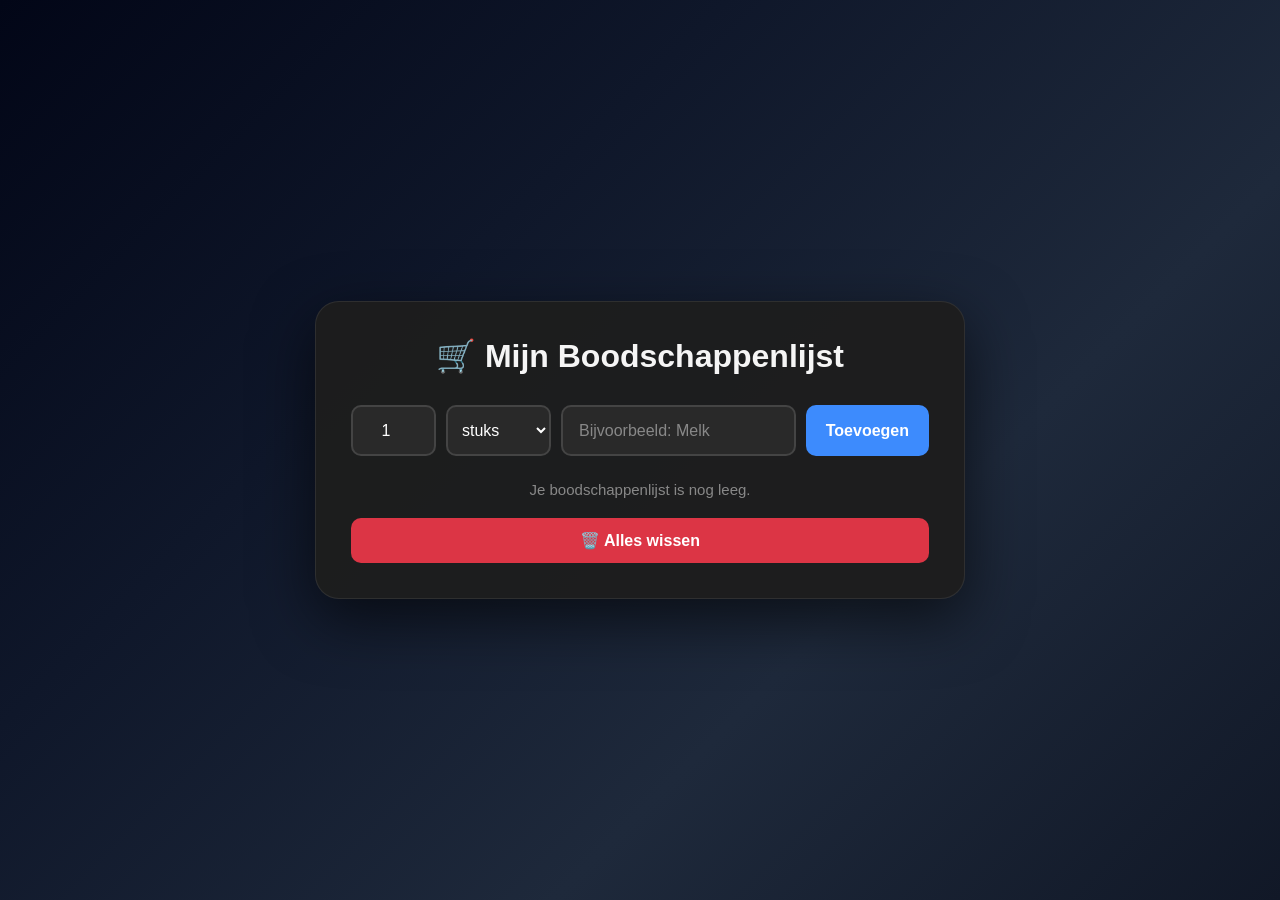
==== index.html @ 8215273c "Rename boodschappen.html to index.html" ====
<!DOCTYPE html>
<html lang="nl">

<head>
    <meta charset="UTF-8">
    <meta name="viewport" content="width=device-width, initial-scale=1.0">

<link rel="manifest" href="manifest.json">
<meta name="theme-color" content="#3d8bfd">

    <title>Mijn Boodschappenlijst</title>

    <link rel="stylesheet" href="style.css">
</head>

<body>

    <main class="app">

        <h1>🛒 Mijn Boodschappenlijst</h1>

        <div class="invoer">

            <!-- Hoeveelheid -->
            <input
                type="number"
                id="aantalInput"
                value="1"
                min="1"
                step="1"
                placeholder="Aantal"
            >

            <!-- Eenheid -->
            <select id="eenheidInput">

                <option value="st">stuks</option>
                <option value="g">gram</option>
                <option value="ml">ml</option>

            </select>

            <!-- Product -->
            <input
                type="text"
                id="productInput"
                placeholder="Bijvoorbeeld: Melk"
                autocomplete="off"
            >

            <!-- Toevoegen -->
            <button id="toevoegen">
                Toevoegen
            </button>

        </div>


        <!-- Boodschappenlijst -->

        <ul id="boodschappenLijst"></ul>


        <!-- Lege lijst -->

        <p id="legeLijst">
            Je boodschappenlijst is nog leeg.
        </p>

    <button id="allesWissen">
    🗑️ Alles wissen
    </button>

    </main>

<script src="script.js"></script>

<script>
    if ("serviceWorker" in navigator) {

        window.addEventListener(
            "load",
            () => {

                navigator.serviceWorker.register(
                    "/Shopping-List/sw.js"
                )
                .then(
                    registration => {

                        console.log(
                            "Service Worker actief:",
                            registration.scope
                        );

                    }
                )
                .catch(
                    error => {

                        console.error(
                            "Service Worker fout:",
                            error
                        );

                    }
                );

            }
        );

    }
</script>

</body>

</html>
---- style.css ----
* {
    box-sizing: border-box;
}


/* ==========================
   BODY
========================== */

body {
    margin: 0;
    min-height: 100vh;

    display: flex;
    justify-content: center;
    align-items: center;

    padding: 20px;

    font-family:
        Arial,
        Helvetica,
        sans-serif;

    color: #f5f5f5;

    background:
        linear-gradient(
            135deg,
            #020617,
            #0f172a,
            #1e293b,
            #111827
        );
}


/* ==========================
   APP
========================== */

.app {
    width: 100%;
    max-width: 650px;

    padding: 35px;

    background:
        rgba(30, 30, 30, 0.96);

    border:
        1px solid
        rgba(255, 255, 255, 0.08);

    border-radius: 24px;

    box-shadow:
        0 20px 60px
        rgba(0, 0, 0, 0.6);
}


/* ==========================
   TITEL
========================== */

h1 {
    margin:
        0 0 30px;

    text-align: center;

    font-size: 32px;
}


/* ==========================
   INVOER
========================== */

.invoer {
    display: flex;

    gap: 10px;

    margin-bottom: 25px;
}


/* ==========================
   AANTAL INPUT
========================== */

#aantalInput {
    width: 85px;

    padding:
        14px 10px;

    border:
        2px solid #444;

    border-radius: 10px;

    outline: none;

    background: #292929;

    color: white;

    font-size: 16px;

    text-align: center;

    transition:
        border-color 0.2s ease,
        box-shadow 0.2s ease;
}


#aantalInput:focus {
    border-color: #3d8bfd;

    box-shadow:
        0 0 0 3px
        rgba(61, 139, 253, 0.15);
}


/* ==========================
   EENHEID SELECT
========================== */

#eenheidInput {
    width: 105px;

    padding:
        14px 10px;

    border:
        2px solid #444;

    border-radius: 10px;

    outline: none;

    background: #292929;

    color: white;

    font-size: 16px;

    cursor: pointer;

    transition:
        border-color 0.2s ease,
        box-shadow 0.2s ease;
}


#eenheidInput:focus {
    border-color: #3d8bfd;

    box-shadow:
        0 0 0 3px
        rgba(61, 139, 253, 0.15);
}


/* ==========================
   PRODUCT INPUT
========================== */

#productInput {
    flex: 1;

    min-width: 0;

    padding:
        14px 16px;

    border:
        2px solid #444;

    border-radius: 10px;

    outline: none;

    background: #292929;

    color: white;

    font-size: 16px;

    transition:
        border-color 0.2s ease,
        box-shadow 0.2s ease;
}


#productInput::placeholder {
    color: #888;
}


#productInput:focus {
    border-color: #3d8bfd;

    box-shadow:
        0 0 0 3px
        rgba(61, 139, 253, 0.15);
}


/* ==========================
   TOEVOEGEN BUTTON
========================== */

#toevoegen {
    padding:
        0 20px;

    border: none;

    border-radius: 10px;

    background: #3d8bfd;

    color: white;

    font-size: 16px;

    font-weight: bold;

    cursor: pointer;

    transition:
        background 0.2s ease,
        transform 0.2s ease;
}


#toevoegen:hover {
    background: #246edb;

    transform:
        translateY(-2px);
}


#toevoegen:active {
    transform:
        scale(0.97);
}


/* ==========================
   LIJST
========================== */

#boodschappenLijst {
    list-style: none;

    padding: 0;

    margin: 0;
}


/* ==========================
   PRODUCT
========================== */

.product {
    display: flex;

    align-items: center;

    gap: 12px;

    padding: 14px;

    margin-bottom: 10px;

    background: #292929;

    border:
        1px solid #3d3d3d;

    border-radius: 12px;

    transition:
        background 0.2s ease,
        opacity 0.2s ease;
}


.product:hover {
    background: #333333;
}


/* ==========================
   CHECKBOX
========================== */

.product input[type="checkbox"] {
    width: 20px;

    height: 20px;

    flex-shrink: 0;

    accent-color: #3d8bfd;

    cursor: pointer;
}


/* ==========================
   PRODUCTNAAM
========================== */

.product-naam {
    flex: 1;

    min-width: 0;

    font-size: 17px;

    word-break: break-word;
}


.product.gekocht .product-naam {
    text-decoration: line-through;

    color: #777;
}


/* ==========================
   AANTAL BEDIENING
========================== */

.aantal-bediening {
    display: flex;

    align-items: center;

    gap: 6px;

    flex-shrink: 0;
}


/* ==========================
   HOEVEELHEID
========================== */

.hoeveelheid {
    min-width: 65px;

    text-align: center;

    font-size: 16px;

    font-weight: bold;

    color: #ffffff;

    white-space: nowrap;
}


/* ==========================
   PLUS / MIN KNOPPEN
========================== */

.aantal-knop {
    width: 34px;

    height: 34px;

    padding: 0;

    border: none;

    border-radius: 8px;

    background: #3d8bfd;

    color: white;

    font-size: 22px;

    font-weight: bold;

    line-height: 1;

    cursor: pointer;

    display: flex;

    align-items: center;

    justify-content: center;

    transition:
        background 0.2s ease,
        transform 0.15s ease;
}


.aantal-knop:hover {
    background: #246edb;

    transform:
        scale(1.05);
}


.aantal-knop:active {
    transform:
        scale(0.92);
}


/* ==========================
   DELETE BUTTON
========================== */

.verwijder {
    padding:
        8px 11px;

    border: none;

    border-radius: 8px;

    background: #dc3545;

    color: white;

    font-size: 15px;

    cursor: pointer;

    flex-shrink: 0;

    transition:
        background 0.2s ease,
        transform 0.2s ease;
}


.verwijder:hover {
    background: #b02a37;

    transform:
        scale(1.05);
}


.verwijder:active {
    transform:
        scale(0.95);
}


/* ==========================
   GEKOCHT
========================== */

.product.gekocht {
    opacity: 0.55;
}


/* ==========================
   LEGE LIJST
========================== */

#legeLijst {
    margin:
        25px 0 5px;

    text-align: center;

    color: #888;

    font-size: 15px;
}


/* ==========================
   MOBIEL
========================== */

@media (max-width: 600px) {

    .app {
        padding:
            25px 18px;

        border-radius: 18px;
    }


    h1 {
        font-size: 27px;
    }


    /* ==========================
       INVOER MOBIEL
    ========================== */

    .invoer {
        display: grid;

        grid-template-columns:
            1fr 1fr;

        gap: 10px;
    }


    #aantalInput {
        width: 100%;
    }


    #eenheidInput {
        width: 100%;
    }


    #productInput {
        grid-column:
            1 / -1;

        width: 100%;
    }


    #toevoegen {
        grid-column:
            1 / -1;

        padding: 14px;
    }


    /* ==========================
       PRODUCT MOBIEL
    ========================== */

    .product {
        display: grid;

        grid-template-columns:
            24px 1fr auto auto;

        gap: 10px;

        padding: 12px;
    }


    .product-naam {
        align-self: center;
    }


    .aantal-bediening {
        gap: 4px;
    }


    .hoeveelheid {
        min-width: 55px;

        font-size: 14px;
    }


    .aantal-knop {
        width: 32px;

        height: 32px;

        font-size: 20px;
    }


    .verwijder {
        padding:
            7px 9px;
    }

}


/* ==========================
   KLEINERE TELEFOONS
========================== */

@media (max-width: 400px) {

    .app {
        padding:
            20px 14px;
    }


    h1 {
        font-size: 24px;

        margin-bottom: 22px;
    }


    .product {
        grid-template-columns:
            22px 1fr;

        gap: 8px;
    }


    .product-naam {
        font-size: 16px;
    }


    .aantal-bediening {
        grid-column:
            2;

        justify-content: flex-start;
    }


    .verwijder {
        grid-column:
            2;

        justify-self: start;
    }

}

/* ==========================
   ALLES WISSEN
========================== */

#allesWissen {
    width: 100%;

    margin-top: 15px;

    padding: 13px;

    border: none;

    border-radius: 10px;

    background: #dc3545;

    color: white;

    font-size: 16px;

    font-weight: bold;

    cursor: pointer;

    transition:
        background 0.2s ease,
        transform 0.2s ease;
}


#allesWissen:hover {
    background: #b02a37;

    transform:
        translateY(-2px);
}


#allesWissen:active {
    transform:
        scale(0.97);
}
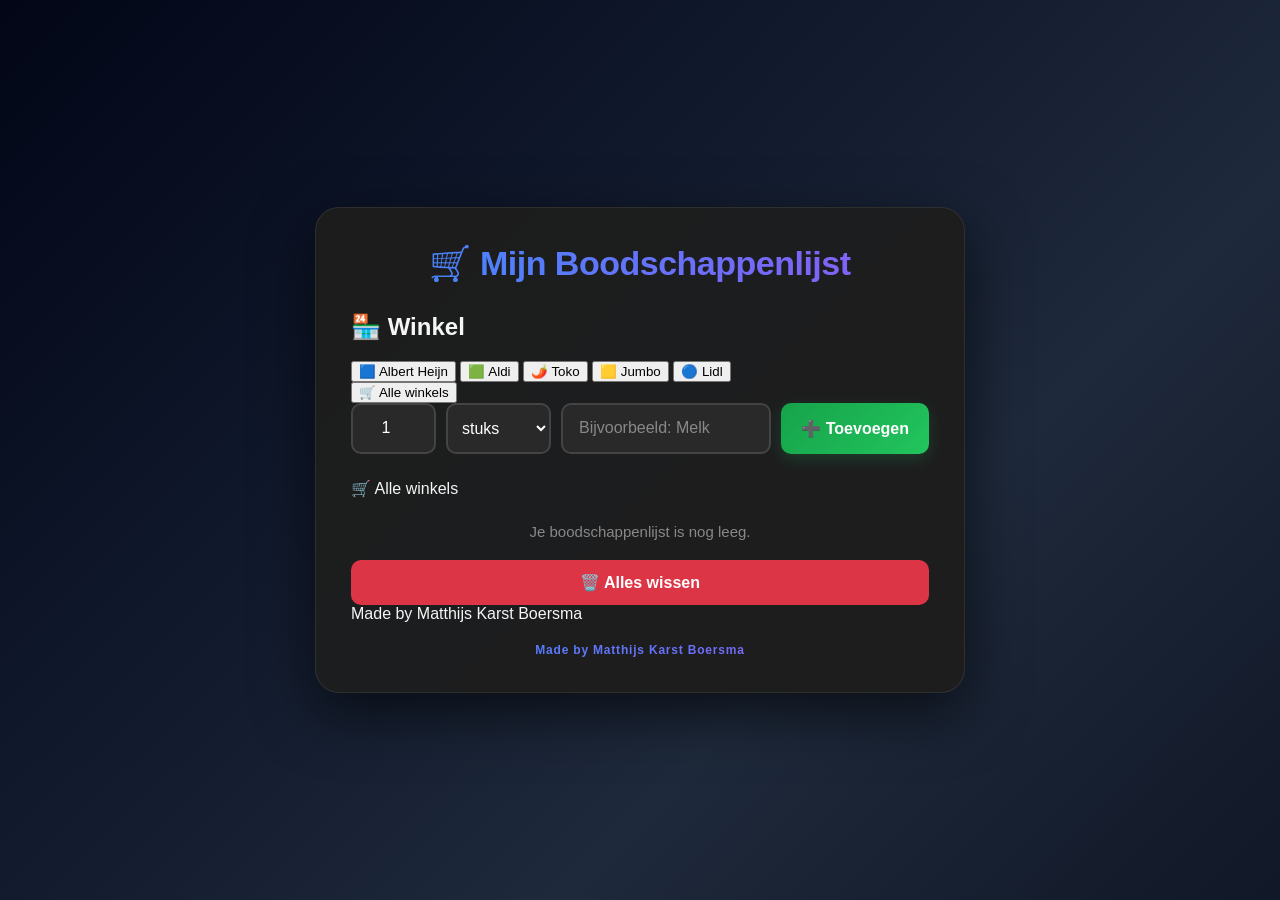
==== commit 985a98dc: "Enhance index.html with store selection section Added a section for selecting stores and updated the" ====
--- a/index.html
+++ b/index.html
@@ -5,12 +5,12 @@
     <meta charset="UTF-8">
     <meta name="viewport" content="width=device-width, initial-scale=1.0">
 
-<link rel="manifest" href="manifest.json">
-<meta name="theme-color" content="#3d8bfd">
+    <link rel="manifest" href="./manifest.json">
+    <meta name="theme-color" content="#3d8bfd">
 
     <title>Mijn Boodschappenlijst</title>
 
-    <link rel="stylesheet" href="style.css">
+    <link rel="stylesheet" href="./style.css">
 </head>
 
 <body>
@@ -19,9 +19,70 @@
 
         <h1>🛒 Mijn Boodschappenlijst</h1>
 
+
+        <!-- ==========================
+             WINKEL KIEZEN
+        =========================== -->
+
+        <section class="winkel-sectie">
+
+            <h2>🏪 Winkel</h2>
+
+            <div class="winkel-knoppen">
+
+                <button
+                    class="winkel-knop"
+                    data-winkel="Albert Heijn"
+                >
+                    🟦 Albert Heijn
+                </button>
+
+                <button
+                    class="winkel-knop"
+                    data-winkel="Aldi"
+                >
+                    🟩 Aldi
+                </button>
+
+                <button
+                    class="winkel-knop"
+                    data-winkel="Toko"
+                >
+                    🌶️ Toko
+                </button>
+
+                <button
+                    class="winkel-knop"
+                    data-winkel="Jumbo"
+                >
+                    🟨 Jumbo
+                </button>
+
+                <button
+                    class="winkel-knop"
+                    data-winkel="Lidl"
+                >
+                    🔵 Lidl
+                </button>
+
+            </div>
+
+            <button
+                id="alleWinkelsKnop"
+                class="alle-winkels-knop actief"
+            >
+                🛒 Alle winkels
+            </button>
+
+        </section>
+
+
+        <!-- ==========================
+             INVOER
+        =========================== -->
+
         <div class="invoer">
 
-            <!-- Hoeveelheid -->
             <input
                 type="number"
                 id="aantalInput"
@@ -31,16 +92,22 @@
                 placeholder="Aantal"
             >
 
-            <!-- Eenheid -->
             <select id="eenheidInput">
 
-                <option value="st">stuks</option>
-                <option value="g">gram</option>
-                <option value="ml">ml</option>
+                <option value="st">
+                    stuks
+                </option>
+
+                <option value="g">
+                    gram
+                </option>
+
+                <option value="ml">
+                    ml
+                </option>
 
             </select>
 
-            <!-- Product -->
             <input
                 type="text"
                 id="productInput"
@@ -48,69 +115,101 @@
                 autocomplete="off"
             >
 
-            <!-- Toevoegen -->
             <button id="toevoegen">
-                Toevoegen
+                ➕ Toevoegen
             </button>
 
         </div>
 
 
-        <!-- Boodschappenlijst -->
+        <!-- ==========================
+             GESELECTEERDE WINKEL
+        =========================== -->
+
+        <div
+            id="gekozenWinkel"
+            class="gekozen-winkel"
+        >
+            🛒 Alle winkels
+        </div>
+
+
+        <!-- ==========================
+             BOODSCHAPPEN
+        =========================== -->
 
         <ul id="boodschappenLijst"></ul>
 
-
-        <!-- Lege lijst -->
 
         <p id="legeLijst">
             Je boodschappenlijst is nog leeg.
         </p>
 
-    <button id="allesWissen">
-    🗑️ Alles wissen
-    </button>
+
+        <!-- ==========================
+             ALLES WISSEN
+        =========================== -->
+
+        <button id="allesWissen">
+            🗑️ Alles wissen
+        </button>
+
+
+        <!-- ==========================
+             FOOTER
+        =========================== -->
+
+        <div class="footer">
+            Made by Matthijs Karst Boersma
+        </div>
 
     </main>
 
-<script src="script.js"></script>
-
-<script>
-    if ("serviceWorker" in navigator) {
-
-        window.addEventListener(
-            "load",
-            () => {
-
-                navigator.serviceWorker.register(
-                    "/Shopping-List/sw.js"
-                )
-                .then(
-                    registration => {
-
-                        console.log(
-                            "Service Worker actief:",
-                            registration.scope
+
+    <script src="./script.js"></script>
+
+
+    <!-- ==========================
+         SERVICE WORKER
+    =========================== -->
+
+    <script>
+
+        if ("serviceWorker" in navigator) {
+
+            window.addEventListener(
+                "load",
+                () => {
+
+                    navigator.serviceWorker
+                        .register("./service-worker.js")
+                        .then(
+                            registration => {
+
+                                console.log(
+                                    "Service Worker actief:",
+                                    registration.scope
+                                );
+
+                            }
+                        )
+                        .catch(
+                            error => {
+
+                                console.error(
+                                    "Service Worker fout:",
+                                    error
+                                );
+
+                            }
                         );
 
-                    }
-                )
-                .catch(
-                    error => {
-
-                        console.error(
-                            "Service Worker fout:",
-                            error
-                        );
-
-                    }
-                );
-
-            }
-        );
-
-    }
-</script>
+                }
+            );
+
+        }
+
+    </script>
 
 </body>
 
--- a/style.css
+++ b/style.css
@@ -1,7 +1,6 @@
 * {
     box-sizing: border-box;
 }
-
 
 /* ==========================
    BODY
@@ -57,6 +56,27 @@
     box-shadow:
         0 20px 60px
         rgba(0, 0, 0, 0.6);
+
+    animation:
+        appBinnenkomen 0.5s ease;
+}
+
+
+/* ==========================
+   APP ANIMATIE
+========================== */
+
+@keyframes appBinnenkomen {
+
+    from {
+        opacity: 0;
+        transform: translateY(15px);
+    }
+
+    to {
+        opacity: 1;
+        transform: translateY(0);
+    }
 }
 
 
@@ -70,7 +90,42 @@
 
     text-align: center;
 
-    font-size: 32px;
+    font-size: 34px;
+    font-weight: 900;
+
+    letter-spacing: -0.5px;
+
+    background:
+        linear-gradient(
+            90deg,
+            #3d8bfd,
+            #8b5cf6,
+            #3d8bfd
+        );
+
+    background-size: 200% auto;
+
+    -webkit-background-clip: text;
+    background-clip: text;
+
+    color: transparent;
+
+    animation:
+        titelKleur 4s linear infinite;
+}
+
+
+/* Titel kleur animatie */
+
+@keyframes titelKleur {
+
+    0% {
+        background-position: 0% center;
+    }
+
+    100% {
+        background-position: 200% center;
+    }
 }
 
 
@@ -92,6 +147,7 @@
 ========================== */
 
 #aantalInput {
+
     width: 85px;
 
     padding:
@@ -111,6 +167,51 @@
     font-size: 16px;
 
     text-align: center;
+
+    transition:
+        border-color 0.2s ease,
+        box-shadow 0.2s ease,
+        transform 0.15s ease;
+}
+
+
+#aantalInput:focus {
+
+    border-color: #3d8bfd;
+
+    box-shadow:
+        0 0 0 3px
+        rgba(61, 139, 253, 0.15);
+
+    transform: translateY(-1px);
+}
+
+
+/* ==========================
+   EENHEID
+========================== */
+
+#eenheidInput {
+
+    width: 105px;
+
+    padding:
+        14px 10px;
+
+    border:
+        2px solid #444;
+
+    border-radius: 10px;
+
+    outline: none;
+
+    background: #292929;
+
+    color: white;
+
+    font-size: 16px;
+
+    cursor: pointer;
 
     transition:
         border-color 0.2s ease,
@@ -118,7 +219,8 @@
 }
 
 
-#aantalInput:focus {
+#eenheidInput:focus {
+
     border-color: #3d8bfd;
 
     box-shadow:
@@ -128,14 +230,17 @@
 
 
 /* ==========================
-   EENHEID SELECT
-========================== */
-
-#eenheidInput {
-    width: 105px;
+   PRODUCT INPUT
+========================== */
+
+#productInput {
+
+    flex: 1;
+
+    min-width: 0;
 
     padding:
-        14px 10px;
+        14px 16px;
 
     border:
         2px solid #444;
@@ -150,73 +255,36 @@
 
     font-size: 16px;
 
-    cursor: pointer;
-
     transition:
         border-color 0.2s ease,
-        box-shadow 0.2s ease;
-}
-
-
-#eenheidInput:focus {
+        box-shadow 0.2s ease,
+        transform 0.15s ease;
+}
+
+
+#productInput::placeholder {
+    color: #888;
+}
+
+
+#productInput:focus {
+
     border-color: #3d8bfd;
 
     box-shadow:
         0 0 0 3px
         rgba(61, 139, 253, 0.15);
-}
-
-
-/* ==========================
-   PRODUCT INPUT
-========================== */
-
-#productInput {
-    flex: 1;
-
-    min-width: 0;
-
-    padding:
-        14px 16px;
-
-    border:
-        2px solid #444;
-
-    border-radius: 10px;
-
-    outline: none;
-
-    background: #292929;
-
-    color: white;
-
-    font-size: 16px;
-
-    transition:
-        border-color 0.2s ease,
-        box-shadow 0.2s ease;
-}
-
-
-#productInput::placeholder {
-    color: #888;
-}
-
-
-#productInput:focus {
-    border-color: #3d8bfd;
-
-    box-shadow:
-        0 0 0 3px
-        rgba(61, 139, 253, 0.15);
-}
-
-
-/* ==========================
-   TOEVOEGEN BUTTON
+
+    transform: translateY(-1px);
+}
+
+
+/* ==========================
+   TOEVOEGEN
 ========================== */
 
 #toevoegen {
+
     padding:
         0 20px;
 
@@ -224,7 +292,12 @@
 
     border-radius: 10px;
 
-    background: #3d8bfd;
+    background:
+        linear-gradient(
+            135deg,
+            #16a34a,
+            #22c55e
+        );
 
     color: white;
 
@@ -233,265 +306,438 @@
     font-weight: bold;
 
     cursor: pointer;
+
+    box-shadow:
+        0 5px 15px
+        rgba(34, 197, 94, 0.2);
 
     transition:
         background 0.2s ease,
-        transform 0.2s ease;
+        transform 0.2s ease,
+        box-shadow 0.2s ease;
 }
 
 
 #toevoegen:hover {
-    background: #246edb;
+
+    background:
+        linear-gradient(
+            135deg,
+            #15803d,
+            #16a34a
+        );
 
     transform:
         translateY(-2px);
+
+    box-shadow:
+        0 8px 20px
+        rgba(34, 197, 94, 0.3);
 }
 
 
 #toevoegen:active {
+
+    transform:
+        scale(0.96);
+}
+
+
+/* ==========================
+   LIJST
+========================== */
+
+#boodschappenLijst {
+
+    list-style: none;
+
+    padding: 0;
+
+    margin: 0;
+}
+
+
+/* ==========================
+   PRODUCT
+========================== */
+
+.product {
+
+    display: flex;
+
+    align-items: center;
+
+    gap: 12px;
+
+    padding: 14px;
+
+    margin-bottom: 10px;
+
+    background: #292929;
+
+    border:
+        1px solid #3d3d3d;
+
+    border-radius: 12px;
+
+    transition:
+        background 0.2s ease,
+        opacity 0.2s ease,
+        transform 0.2s ease,
+        border-color 0.2s ease;
+
+    animation:
+        productBinnen 0.25s ease;
+}
+
+
+@keyframes productBinnen {
+
+    from {
+        opacity: 0;
+        transform: translateX(-10px);
+    }
+
+    to {
+        opacity: 1;
+        transform: translateX(0);
+    }
+}
+
+
+.product:hover {
+
+    background: #333333;
+
+    border-color:
+        rgba(61, 139, 253, 0.35);
+
+    transform:
+        translateX(2px);
+}
+
+
+/* ==========================
+   CHECKBOX
+========================== */
+
+.product input[type="checkbox"] {
+
+    width: 20px;
+
+    height: 20px;
+
+    flex-shrink: 0;
+
+    accent-color: #3d8bfd;
+
+    cursor: pointer;
+
+    transition:
+        transform 0.15s ease;
+}
+
+
+.product input[type="checkbox"]:hover {
+
+    transform:
+        scale(1.15);
+}
+
+
+/* ==========================
+   PRODUCTNAAM
+========================== */
+
+.product-naam {
+
+    flex: 1;
+
+    min-width: 0;
+
+    font-size: 17px;
+
+    word-break: break-word;
+}
+
+
+.product.gekocht .product-naam {
+
+    text-decoration:
+        line-through;
+
+    color: #777;
+}
+
+
+/* ==========================
+   AANTAL BEDIENING
+========================== */
+
+.aantal-bediening {
+
+    display: flex;
+
+    align-items: center;
+
+    gap: 6px;
+
+    flex-shrink: 0;
+}
+
+
+/* ==========================
+   HOEVEELHEID
+========================== */
+
+.hoeveelheid {
+
+    min-width: 65px;
+
+    text-align: center;
+
+    font-size: 16px;
+
+    font-weight: bold;
+
+    color: #ffffff;
+
+    white-space: nowrap;
+}
+
+
+/* ==========================
+   PLUS / MIN
+========================== */
+
+.aantal-knop {
+
+    width: 34px;
+
+    height: 34px;
+
+    padding: 0;
+
+    border: none;
+
+    border-radius: 8px;
+
+    background: #3d8bfd;
+
+    color: white;
+
+    font-size: 22px;
+
+    font-weight: bold;
+
+    line-height: 1;
+
+    cursor: pointer;
+
+    display: flex;
+
+    align-items: center;
+
+    justify-content: center;
+
+    transition:
+        background 0.2s ease,
+        transform 0.15s ease,
+        box-shadow 0.2s ease;
+}
+
+
+.aantal-knop:hover {
+
+    background: #246edb;
+
+    transform:
+        scale(1.08);
+
+    box-shadow:
+        0 4px 10px
+        rgba(61, 139, 253, 0.3);
+}
+
+
+.aantal-knop:active {
+
+    transform:
+        scale(0.9);
+}
+
+
+/* ==========================
+   VERWIJDEREN
+========================== */
+
+.verwijder {
+
+    padding:
+        8px 11px;
+
+    border: none;
+
+    border-radius: 8px;
+
+    background: #dc3545;
+
+    color: white;
+
+    font-size: 15px;
+
+    cursor: pointer;
+
+    flex-shrink: 0;
+
+    transition:
+        background 0.2s ease,
+        transform 0.2s ease,
+        box-shadow 0.2s ease;
+}
+
+
+.verwijder:hover {
+
+    background: #b02a37;
+
+    transform:
+        scale(1.07);
+
+    box-shadow:
+        0 4px 10px
+        rgba(220, 53, 69, 0.3);
+}
+
+
+.verwijder:active {
+
+    transform:
+        scale(0.93);
+}
+
+
+/* ==========================
+   GEKOCHT
+========================== */
+
+.product.gekocht {
+
+    opacity: 0.55;
+}
+
+
+/* ==========================
+   LEGE LIJST
+========================== */
+
+#legeLijst {
+
+    margin:
+        25px 0 5px;
+
+    text-align: center;
+
+    color: #888;
+
+    font-size: 15px;
+}
+
+
+/* ==========================
+   ALLES WISSEN
+========================== */
+
+#allesWissen {
+
+    width: 100%;
+
+    margin-top: 15px;
+
+    padding: 13px;
+
+    border: none;
+
+    border-radius: 10px;
+
+    background: #dc3545;
+
+    color: white;
+
+    font-size: 16px;
+
+    font-weight: bold;
+
+    cursor: pointer;
+
+    transition:
+        background 0.2s ease,
+        transform 0.2s ease,
+        box-shadow 0.2s ease;
+}
+
+
+#allesWissen:hover {
+
+    background: #b02a37;
+
+    transform:
+        translateY(-2px);
+
+    box-shadow:
+        0 6px 15px
+        rgba(220, 53, 69, 0.25);
+}
+
+
+#allesWissen:active {
+
     transform:
         scale(0.97);
 }
 
 
 /* ==========================
-   LIJST
-========================== */
-
-#boodschappenLijst {
-    list-style: none;
-
-    padding: 0;
-
-    margin: 0;
-}
-
-
-/* ==========================
-   PRODUCT
-========================== */
-
-.product {
-    display: flex;
-
-    align-items: center;
-
-    gap: 12px;
-
-    padding: 14px;
-
-    margin-bottom: 10px;
-
-    background: #292929;
-
-    border:
-        1px solid #3d3d3d;
-
-    border-radius: 12px;
-
-    transition:
-        background 0.2s ease,
-        opacity 0.2s ease;
-}
-
-
-.product:hover {
-    background: #333333;
-}
-
-
-/* ==========================
-   CHECKBOX
-========================== */
-
-.product input[type="checkbox"] {
-    width: 20px;
-
-    height: 20px;
-
-    flex-shrink: 0;
-
-    accent-color: #3d8bfd;
-
-    cursor: pointer;
-}
-
-
-/* ==========================
-   PRODUCTNAAM
-========================== */
-
-.product-naam {
-    flex: 1;
-
-    min-width: 0;
-
-    font-size: 17px;
-
-    word-break: break-word;
-}
-
-
-.product.gekocht .product-naam {
-    text-decoration: line-through;
-
-    color: #777;
-}
-
-
-/* ==========================
-   AANTAL BEDIENING
-========================== */
-
-.aantal-bediening {
-    display: flex;
-
-    align-items: center;
-
-    gap: 6px;
-
-    flex-shrink: 0;
-}
-
-
-/* ==========================
-   HOEVEELHEID
-========================== */
-
-.hoeveelheid {
-    min-width: 65px;
+   FOOTER
+========================== */
+
+/* ==========================
+   MADE BY
+========================== */
+
+.app::after {
+    content: "Made by Matthijs Karst Boersma";
+
+    display: block;
+
+    margin-top: 20px;
 
     text-align: center;
 
-    font-size: 16px;
-
-    font-weight: bold;
-
-    color: #ffffff;
-
-    white-space: nowrap;
-}
-
-
-/* ==========================
-   PLUS / MIN KNOPPEN
-========================== */
-
-.aantal-knop {
-    width: 34px;
-
-    height: 34px;
-
-    padding: 0;
-
-    border: none;
-
-    border-radius: 8px;
-
-    background: #3d8bfd;
-
-    color: white;
-
-    font-size: 22px;
-
-    font-weight: bold;
-
-    line-height: 1;
-
-    cursor: pointer;
-
-    display: flex;
-
-    align-items: center;
-
-    justify-content: center;
-
-    transition:
-        background 0.2s ease,
-        transform 0.15s ease;
-}
-
-
-.aantal-knop:hover {
-    background: #246edb;
-
-    transform:
-        scale(1.05);
-}
-
-
-.aantal-knop:active {
-    transform:
-        scale(0.92);
-}
-
-
-/* ==========================
-   DELETE BUTTON
-========================== */
-
-.verwijder {
-    padding:
-        8px 11px;
-
-    border: none;
-
-    border-radius: 8px;
-
-    background: #dc3545;
-
-    color: white;
-
-    font-size: 15px;
-
-    cursor: pointer;
-
-    flex-shrink: 0;
-
-    transition:
-        background 0.2s ease,
-        transform 0.2s ease;
-}
-
-
-.verwijder:hover {
-    background: #b02a37;
-
-    transform:
-        scale(1.05);
-}
-
-
-.verwijder:active {
-    transform:
-        scale(0.95);
-}
-
-
-/* ==========================
-   GEKOCHT
-========================== */
-
-.product.gekocht {
-    opacity: 0.55;
-}
-
-
-/* ==========================
-   LEGE LIJST
-========================== */
-
-#legeLijst {
-    margin:
-        25px 0 5px;
-
-    text-align: center;
-
-    color: #888;
-
-    font-size: 15px;
-}
-
+    font-size: 12px;
+
+    font-weight: 700;
+
+    letter-spacing: 0.8px;
+
+    background:
+        linear-gradient(
+            90deg,
+            #3d8bfd,
+            #8b5cf6,
+            #3d8bfd
+        );
+
+    background-size: 200% auto;
+
+    -webkit-background-clip: text;
+    background-clip: text;
+
+    color: transparent;
+
+    animation:
+        titelKleur 4s linear infinite;
+}
 
 /* ==========================
    MOBIEL
@@ -499,7 +745,18 @@
 
 @media (max-width: 600px) {
 
+    body {
+
+        padding: 10px;
+
+        align-items: flex-start;
+    }
+
+
     .app {
+
+        margin-top: 10px;
+
         padding:
             25px 18px;
 
@@ -508,7 +765,12 @@
 
 
     h1 {
+
         font-size: 27px;
+
+        line-height: 1.15;
+
+        margin-bottom: 25px;
     }
 
 
@@ -517,38 +779,53 @@
     ========================== */
 
     .invoer {
+
         display: grid;
 
         grid-template-columns:
             1fr 1fr;
 
-        gap: 10px;
-    }
-
-
-    #aantalInput {
+        gap: 12px;
+    }
+
+
+    #aantalInput,
+    #eenheidInput {
+
         width: 100%;
-    }
-
-
-    #eenheidInput {
-        width: 100%;
+
+        min-height: 50px;
+
+        font-size: 17px;
     }
 
 
     #productInput {
+
         grid-column:
             1 / -1;
 
         width: 100%;
+
+        min-height: 52px;
+
+        font-size: 17px;
+
+        padding:
+            14px 16px;
     }
 
 
     #toevoegen {
+
         grid-column:
             1 / -1;
 
+        min-height: 52px;
+
         padding: 14px;
+
+        font-size: 17px;
     }
 
 
@@ -557,6 +834,7 @@
     ========================== */
 
     .product {
+
         display: grid;
 
         grid-template-columns:
@@ -564,21 +842,26 @@
 
         gap: 10px;
 
-        padding: 12px;
+        padding: 13px 10px;
     }
 
 
     .product-naam {
+
         align-self: center;
+
+        font-size: 16px;
     }
 
 
     .aantal-bediening {
+
         gap: 4px;
     }
 
 
     .hoeveelheid {
+
         min-width: 55px;
 
         font-size: 14px;
@@ -586,19 +869,30 @@
 
 
     .aantal-knop {
-        width: 32px;
-
-        height: 32px;
+
+        width: 34px;
+
+        height: 34px;
 
         font-size: 20px;
     }
 
 
     .verwijder {
+
         padding:
-            7px 9px;
-    }
-
+            8px 10px;
+
+        min-height: 34px;
+    }
+
+
+    #allesWissen {
+
+        min-height: 50px;
+
+        font-size: 16px;
+    }
 }
 
 
@@ -609,12 +903,14 @@
 @media (max-width: 400px) {
 
     .app {
+
         padding:
             20px 14px;
     }
 
 
     h1 {
+
         font-size: 24px;
 
         margin-bottom: 22px;
@@ -622,6 +918,7 @@
 
 
     .product {
+
         grid-template-columns:
             22px 1fr;
 
@@ -630,67 +927,27 @@
 
 
     .product-naam {
+
         font-size: 16px;
     }
 
 
     .aantal-bediening {
+
         grid-column:
             2;
 
-        justify-content: flex-start;
+        justify-content:
+            flex-start;
     }
 
 
     .verwijder {
+
         grid-column:
             2;
 
-        justify-self: start;
-    }
-
-}
-
-/* ==========================
-   ALLES WISSEN
-========================== */
-
-#allesWissen {
-    width: 100%;
-
-    margin-top: 15px;
-
-    padding: 13px;
-
-    border: none;
-
-    border-radius: 10px;
-
-    background: #dc3545;
-
-    color: white;
-
-    font-size: 16px;
-
-    font-weight: bold;
-
-    cursor: pointer;
-
-    transition:
-        background 0.2s ease,
-        transform 0.2s ease;
-}
-
-
-#allesWissen:hover {
-    background: #b02a37;
-
-    transform:
-        translateY(-2px);
-}
-
-
-#allesWissen:active {
-    transform:
-        scale(0.97);
-}+        justify-self:
+            start;
+    }
+}
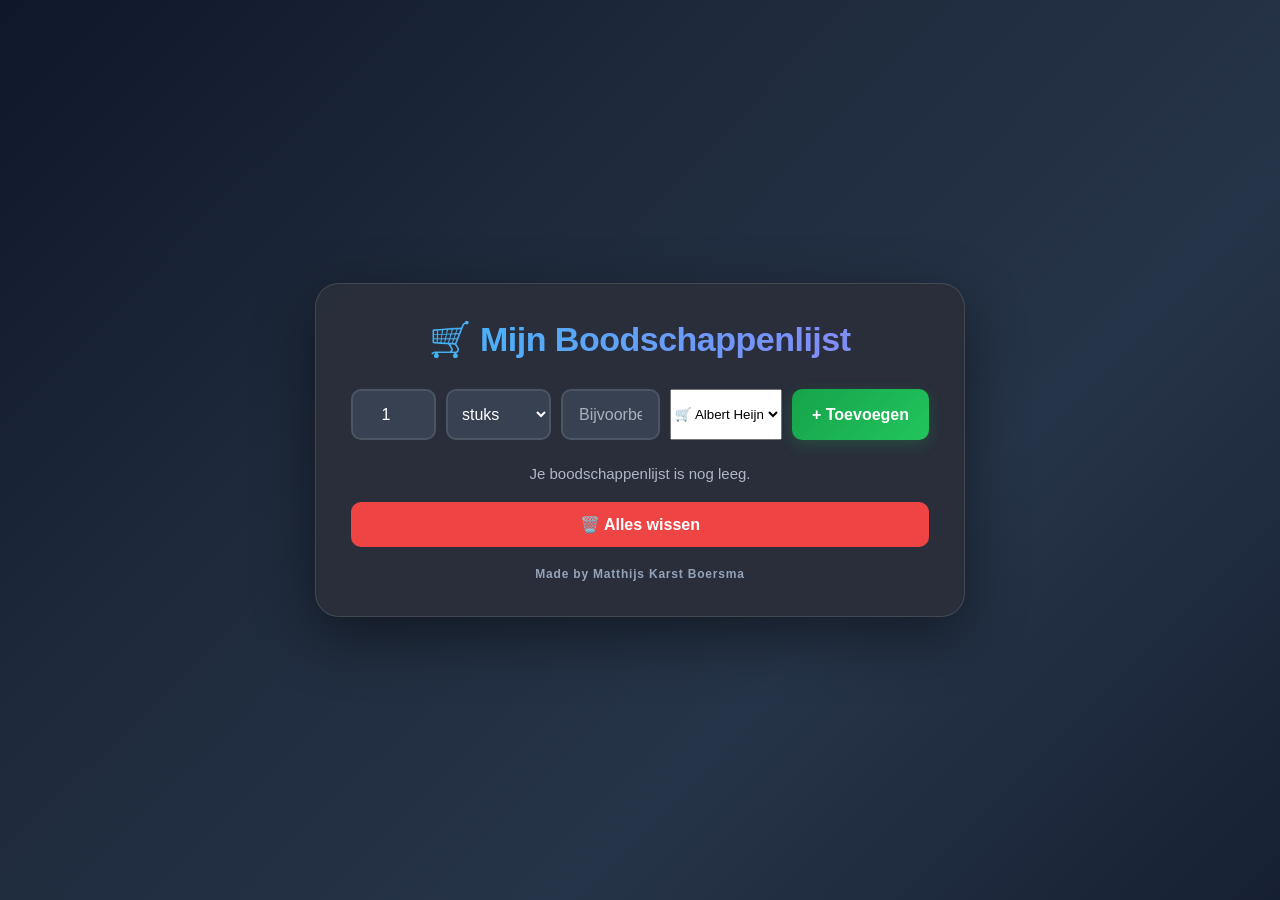
==== commit 2cb60b05: "Update index.html" ====
--- a/index.html
+++ b/index.html
@@ -2,79 +2,45 @@
 <html lang="nl">
 
 <head>
+
     <meta charset="UTF-8">
-    <meta name="viewport" content="width=device-width, initial-scale=1.0">
-
-    <link rel="manifest" href="./manifest.json">
-    <meta name="theme-color" content="#3d8bfd">
+
+    <meta
+        name="viewport"
+        content="width=device-width, initial-scale=1.0"
+    >
+
+    <link
+        rel="manifest"
+        href="./manifest.json"
+    >
+
+    <meta
+        name="theme-color"
+        content="#3d8bfd"
+    >
 
     <title>Mijn Boodschappenlijst</title>
 
-    <link rel="stylesheet" href="./style.css">
+    <link
+        rel="stylesheet"
+        href="./style.css"
+    >
+
 </head>
 
+
 <body>
 
     <main class="app">
 
-        <h1>🛒 Mijn Boodschappenlijst</h1>
-
-
-        <!-- ==========================
-             WINKEL KIEZEN
-        =========================== -->
-
-        <section class="winkel-sectie">
-
-            <h2>🏪 Winkel</h2>
-
-            <div class="winkel-knoppen">
-
-                <button
-                    class="winkel-knop"
-                    data-winkel="Albert Heijn"
-                >
-                    🟦 Albert Heijn
-                </button>
-
-                <button
-                    class="winkel-knop"
-                    data-winkel="Aldi"
-                >
-                    🟩 Aldi
-                </button>
-
-                <button
-                    class="winkel-knop"
-                    data-winkel="Toko"
-                >
-                    🌶️ Toko
-                </button>
-
-                <button
-                    class="winkel-knop"
-                    data-winkel="Jumbo"
-                >
-                    🟨 Jumbo
-                </button>
-
-                <button
-                    class="winkel-knop"
-                    data-winkel="Lidl"
-                >
-                    🔵 Lidl
-                </button>
-
-            </div>
-
-            <button
-                id="alleWinkelsKnop"
-                class="alle-winkels-knop actief"
-            >
-                🛒 Alle winkels
-            </button>
-
-        </section>
+        <!-- ==========================
+             TITEL
+        =========================== -->
+
+        <h1>
+            🛒 Mijn Boodschappenlijst
+        </h1>
 
 
         <!-- ==========================
@@ -82,6 +48,8 @@
         =========================== -->
 
         <div class="invoer">
+
+            <!-- AANTAL -->
 
             <input
                 type="number"
@@ -92,6 +60,9 @@
                 placeholder="Aantal"
             >
 
+
+            <!-- EENHEID -->
+
             <select id="eenheidInput">
 
                 <option value="st">
@@ -107,6 +78,9 @@
                 </option>
 
             </select>
+
+
+            <!-- PRODUCT -->
 
             <input
                 type="text"
@@ -115,56 +89,88 @@
                 autocomplete="off"
             >
 
+
+            <!-- WINKEL -->
+
+            <select id="winkelInput">
+
+                <option value="Albert Heijn">
+                    🛒 Albert Heijn
+                </option>
+
+                <option value="Aldi">
+                    🛒 Aldi
+                </option>
+
+                <option value="Toko">
+                    🏮 Toko
+                </option>
+
+                <option value="Jumbo">
+                    🛒 Jumbo
+                </option>
+
+                <option value="Lidl">
+                    🛒 Lidl
+                </option>
+
+            </select>
+
+
+            <!-- TOEVOEGEN -->
+
             <button id="toevoegen">
-                ➕ Toevoegen
+                + Toevoegen
             </button>
 
         </div>
 
 
         <!-- ==========================
-             GESELECTEERDE WINKEL
-        =========================== -->
-
-        <div
-            id="gekozenWinkel"
-            class="gekozen-winkel"
-        >
-            🛒 Alle winkels
+             BOODSCHAPPENLIJST
+        =========================== -->
+
+        <div id="boodschappenLijst"></div>
+
+
+        <!-- ==========================
+             LEGE LIJST
+        =========================== -->
+
+        <p id="legeLijst">
+
+            Je boodschappenlijst is nog leeg.
+
+        </p>
+
+
+        <!-- ==========================
+             ALLES WISSEN
+        =========================== -->
+
+        <button id="allesWissen">
+
+            🗑️ Alles wissen
+
+        </button>
+
+
+        <!-- ==========================
+             FOOTER
+        =========================== -->
+
+        <div class="footer">
+
+            Made by Matthijs Karst Boersma
+
         </div>
 
-
-        <!-- ==========================
-             BOODSCHAPPEN
-        =========================== -->
-
-        <ul id="boodschappenLijst"></ul>
-
-
-        <p id="legeLijst">
-            Je boodschappenlijst is nog leeg.
-        </p>
-
-
-        <!-- ==========================
-             ALLES WISSEN
-        =========================== -->
-
-        <button id="allesWissen">
-            🗑️ Alles wissen
-        </button>
-
-
-        <!-- ==========================
-             FOOTER
-        =========================== -->
-
-        <div class="footer">
-            Made by Matthijs Karst Boersma
-        </div>
-
     </main>
 
+
+    <!-- ==========================
+         JAVASCRIPT
+    =========================== -->
 
     <script src="./script.js"></script>
 
@@ -183,26 +189,22 @@
 
                     navigator.serviceWorker
                         .register("./service-worker.js")
-                        .then(
-                            registration => {
-
-                                console.log(
-                                    "Service Worker actief:",
-                                    registration.scope
-                                );
-
-                            }
-                        )
-                        .catch(
-                            error => {
-
-                                console.error(
-                                    "Service Worker fout:",
-                                    error
-                                );
-
-                            }
-                        );
+                        .then(registration => {
+
+                            console.log(
+                                "Service Worker actief:",
+                                registration.scope
+                            );
+
+                        })
+                        .catch(error => {
+
+                            console.error(
+                                "Service Worker fout:",
+                                error
+                            );
+
+                        });
 
                 }
             );
--- a/style.css
+++ b/style.css
@@ -2,16 +2,21 @@
     box-sizing: border-box;
 }
 
+
 /* ==========================
    BODY
 ========================== */
 
 body {
+
     margin: 0;
+
     min-height: 100vh;
 
     display: flex;
+
     justify-content: center;
+
     align-items: center;
 
     padding: 20px;
@@ -21,15 +26,15 @@
         Helvetica,
         sans-serif;
 
-    color: #f5f5f5;
+    color: #f5f7fa;
 
     background:
         linear-gradient(
             135deg,
-            #020617,
             #0f172a,
             #1e293b,
-            #111827
+            #263449,
+            #172033
         );
 }
 
@@ -39,23 +44,25 @@
 ========================== */
 
 .app {
+
     width: 100%;
+
     max-width: 650px;
 
     padding: 35px;
 
     background:
-        rgba(30, 30, 30, 0.96);
+        rgba(42, 47, 58, 0.97);
 
     border:
         1px solid
-        rgba(255, 255, 255, 0.08);
+        rgba(255, 255, 255, 0.12);
 
     border-radius: 24px;
 
     box-shadow:
         0 20px 60px
-        rgba(0, 0, 0, 0.6);
+        rgba(0, 0, 0, 0.45);
 
     animation:
         appBinnenkomen 0.5s ease;
@@ -69,14 +76,23 @@
 @keyframes appBinnenkomen {
 
     from {
+
         opacity: 0;
-        transform: translateY(15px);
+
+        transform:
+            translateY(15px);
+
     }
 
     to {
+
         opacity: 1;
-        transform: translateY(0);
-    }
+
+        transform:
+            translateY(0);
+
+    }
+
 }
 
 
@@ -85,12 +101,14 @@
 ========================== */
 
 h1 {
+
     margin:
         0 0 30px;
 
     text-align: center;
 
     font-size: 34px;
+
     font-weight: 900;
 
     letter-spacing: -0.5px;
@@ -98,34 +116,231 @@
     background:
         linear-gradient(
             90deg,
-            #3d8bfd,
-            #8b5cf6,
-            #3d8bfd
+            #38bdf8,
+            #818cf8,
+            #22c55e,
+            #38bdf8
         );
 
-    background-size: 200% auto;
-
-    -webkit-background-clip: text;
-    background-clip: text;
-
-    color: transparent;
+    background-size:
+        250% auto;
+
+    -webkit-background-clip:
+        text;
+
+    background-clip:
+        text;
+
+    color:
+        transparent;
 
     animation:
-        titelKleur 4s linear infinite;
-}
-
-
-/* Titel kleur animatie */
+        titelKleur 5s linear infinite;
+}
+
 
 @keyframes titelKleur {
 
     0% {
-        background-position: 0% center;
+
+        background-position:
+            0% center;
+
     }
 
     100% {
-        background-position: 200% center;
-    }
+
+        background-position:
+            250% center;
+
+    }
+
+}
+
+
+/* ==========================
+   WINKEL SECTIE
+========================== */
+
+.winkel-sectie {
+
+    margin-bottom: 25px;
+
+    padding: 18px;
+
+    background:
+        rgba(255, 255, 255, 0.055);
+
+    border:
+        1px solid
+        rgba(255, 255, 255, 0.12);
+
+    border-radius: 16px;
+}
+
+
+.winkel-sectie h2 {
+
+    margin:
+        0 0 14px;
+
+    font-size: 18px;
+
+    color: #f8fafc;
+
+}
+
+
+/* ==========================
+   WINKEL KNOPPEN
+========================== */
+
+.winkel-knoppen {
+
+    display: grid;
+
+    grid-template-columns:
+        repeat(2, 1fr);
+
+    gap: 10px;
+}
+
+
+.winkel-knop {
+
+    padding: 12px 10px;
+
+    border:
+        2px solid
+        #475569;
+
+    border-radius: 10px;
+
+    background:
+        #334155;
+
+    color: #f8fafc;
+
+    font-size: 15px;
+
+    font-weight: bold;
+
+    cursor: pointer;
+
+    transition:
+        background 0.2s ease,
+        border-color 0.2s ease,
+        transform 0.2s ease,
+        box-shadow 0.2s ease;
+}
+
+
+.winkel-knop:hover {
+
+    background:
+        #3f4f65;
+
+    border-color:
+        #60a5fa;
+
+    transform:
+        translateY(-2px);
+
+    box-shadow:
+        0 5px 15px
+        rgba(59, 130, 246, 0.2);
+}
+
+
+.winkel-knop.actief {
+
+    background:
+        linear-gradient(
+            135deg,
+            #2563eb,
+            #3b82f6
+        );
+
+    border-color:
+        #60a5fa;
+
+    box-shadow:
+        0 0 0 2px
+        rgba(96, 165, 250, 0.2),
+
+        0 6px 18px
+        rgba(59, 130, 246, 0.3);
+
+    transform:
+        translateY(-1px);
+}
+
+
+/* ==========================
+   ALLE WINKELS
+========================== */
+
+.alle-winkels-knop {
+
+    width: 100%;
+
+    margin-top: 10px;
+
+    padding: 12px;
+
+    border:
+        2px solid
+        #64748b;
+
+    border-radius: 10px;
+
+    background:
+        #475569;
+
+    color: white;
+
+    font-size: 15px;
+
+    font-weight: bold;
+
+    cursor: pointer;
+
+    transition:
+        background 0.2s ease,
+        border-color 0.2s ease,
+        transform 0.2s ease;
+}
+
+
+.alle-winkels-knop:hover {
+
+    background:
+        #526277;
+
+    border-color:
+        #93c5fd;
+
+    transform:
+        translateY(-1px);
+
+}
+
+
+.alle-winkels-knop.actief {
+
+    background:
+        linear-gradient(
+            135deg,
+            #0891b2,
+            #06b6d4
+        );
+
+    border-color:
+        #67e8f9;
+
+    box-shadow:
+        0 5px 18px
+        rgba(6, 182, 212, 0.25);
 }
 
 
@@ -134,39 +349,40 @@
 ========================== */
 
 .invoer {
+
     display: flex;
 
     gap: 10px;
 
-    margin-bottom: 25px;
-}
-
-
-/* ==========================
-   AANTAL INPUT
-========================== */
-
-#aantalInput {
-
-    width: 85px;
-
-    padding:
-        14px 10px;
+    margin-bottom: 12px;
+}
+
+
+/* ==========================
+   INPUTS
+========================== */
+
+#aantalInput,
+#eenheidInput,
+#productInput {
 
     border:
-        2px solid #444;
-
-    border-radius: 10px;
+        2px solid
+        #4b5563;
+
+    border-radius:
+        10px;
 
     outline: none;
 
-    background: #292929;
-
-    color: white;
-
-    font-size: 16px;
-
-    text-align: center;
+    background:
+        #374151;
+
+    color:
+        #ffffff;
+
+    font-size:
+        16px;
 
     transition:
         border-color 0.2s ease,
@@ -175,107 +391,59 @@
 }
 
 
-#aantalInput:focus {
-
-    border-color: #3d8bfd;
+#aantalInput {
+
+    width: 85px;
+
+    padding:
+        14px 10px;
+
+    text-align: center;
+}
+
+
+#eenheidInput {
+
+    width: 105px;
+
+    padding:
+        14px 10px;
+
+    cursor: pointer;
+}
+
+
+#productInput {
+
+    flex: 1;
+
+    min-width: 0;
+
+    padding:
+        14px 16px;
+}
+
+
+#productInput::placeholder {
+
+    color:
+        #a8b0bd;
+}
+
+
+#aantalInput:focus,
+#eenheidInput:focus,
+#productInput:focus {
+
+    border-color:
+        #38bdf8;
 
     box-shadow:
         0 0 0 3px
-        rgba(61, 139, 253, 0.15);
-
-    transform: translateY(-1px);
-}
-
-
-/* ==========================
-   EENHEID
-========================== */
-
-#eenheidInput {
-
-    width: 105px;
-
-    padding:
-        14px 10px;
-
-    border:
-        2px solid #444;
-
-    border-radius: 10px;
-
-    outline: none;
-
-    background: #292929;
-
-    color: white;
-
-    font-size: 16px;
-
-    cursor: pointer;
-
-    transition:
-        border-color 0.2s ease,
-        box-shadow 0.2s ease;
-}
-
-
-#eenheidInput:focus {
-
-    border-color: #3d8bfd;
-
-    box-shadow:
-        0 0 0 3px
-        rgba(61, 139, 253, 0.15);
-}
-
-
-/* ==========================
-   PRODUCT INPUT
-========================== */
-
-#productInput {
-
-    flex: 1;
-
-    min-width: 0;
-
-    padding:
-        14px 16px;
-
-    border:
-        2px solid #444;
-
-    border-radius: 10px;
-
-    outline: none;
-
-    background: #292929;
-
-    color: white;
-
-    font-size: 16px;
-
-    transition:
-        border-color 0.2s ease,
-        box-shadow 0.2s ease,
-        transform 0.15s ease;
-}
-
-
-#productInput::placeholder {
-    color: #888;
-}
-
-
-#productInput:focus {
-
-    border-color: #3d8bfd;
-
-    box-shadow:
-        0 0 0 3px
-        rgba(61, 139, 253, 0.15);
-
-    transform: translateY(-1px);
+        rgba(56, 189, 248, 0.15);
+
+    transform:
+        translateY(-1px);
 }
 
 
@@ -290,7 +458,8 @@
 
     border: none;
 
-    border-radius: 10px;
+    border-radius:
+        10px;
 
     background:
         linear-gradient(
@@ -299,13 +468,17 @@
             #22c55e
         );
 
-    color: white;
-
-    font-size: 16px;
-
-    font-weight: bold;
-
-    cursor: pointer;
+    color:
+        white;
+
+    font-size:
+        16px;
+
+    font-weight:
+        bold;
+
+    cursor:
+        pointer;
 
     box-shadow:
         0 5px 15px
@@ -324,7 +497,7 @@
         linear-gradient(
             135deg,
             #15803d,
-            #16a34a
+            #22c55e
         );
 
     transform:
@@ -344,16 +517,55 @@
 
 
 /* ==========================
+   GEKOZEN WINKEL
+========================== */
+
+.gekozen-winkel {
+
+    margin-bottom:
+        14px;
+
+    padding:
+        9px 12px;
+
+    border-radius:
+        8px;
+
+    background:
+        rgba(56, 189, 248, 0.10);
+
+    border:
+        1px solid
+        rgba(56, 189, 248, 0.25);
+
+    color:
+        #7dd3fc;
+
+    font-size:
+        14px;
+
+    font-weight:
+        bold;
+
+    text-align:
+        center;
+}
+
+
+/* ==========================
    LIJST
 ========================== */
 
 #boodschappenLijst {
 
-    list-style: none;
-
-    padding: 0;
-
-    margin: 0;
+    list-style:
+        none;
+
+    padding:
+        0;
+
+    margin:
+        0;
 }
 
 
@@ -363,22 +575,30 @@
 
 .product {
 
-    display: flex;
-
-    align-items: center;
-
-    gap: 12px;
-
-    padding: 14px;
-
-    margin-bottom: 10px;
-
-    background: #292929;
+    display:
+        flex;
+
+    align-items:
+        center;
+
+    gap:
+        12px;
+
+    padding:
+        14px;
+
+    margin-bottom:
+        10px;
+
+    background:
+        #374151;
 
     border:
-        1px solid #3d3d3d;
-
-    border-radius: 12px;
+        1px solid
+        #4b5563;
+
+    border-radius:
+        12px;
 
     transition:
         background 0.2s ease,
@@ -394,23 +614,35 @@
 @keyframes productBinnen {
 
     from {
-        opacity: 0;
-        transform: translateX(-10px);
+
+        opacity:
+            0;
+
+        transform:
+            translateX(-10px);
+
     }
 
     to {
-        opacity: 1;
-        transform: translateX(0);
-    }
+
+        opacity:
+            1;
+
+        transform:
+            translateX(0);
+
+    }
+
 }
 
 
 .product:hover {
 
-    background: #333333;
+    background:
+        #414b5b;
 
     border-color:
-        rgba(61, 139, 253, 0.35);
+        rgba(56, 189, 248, 0.45);
 
     transform:
         translateX(2px);
@@ -423,15 +655,20 @@
 
 .product input[type="checkbox"] {
 
-    width: 20px;
-
-    height: 20px;
-
-    flex-shrink: 0;
-
-    accent-color: #3d8bfd;
-
-    cursor: pointer;
+    width:
+        20px;
+
+    height:
+        20px;
+
+    flex-shrink:
+        0;
+
+    accent-color:
+        #22c55e;
+
+    cursor:
+        pointer;
 
     transition:
         transform 0.15s ease;
@@ -446,18 +683,39 @@
 
 
 /* ==========================
+   NAAM CONTAINER
+========================== */
+
+.naam-container {
+
+    flex:
+        1;
+
+    min-width:
+        0;
+
+    display:
+        flex;
+
+    flex-direction:
+        column;
+
+    gap:
+        3px;
+}
+
+
+/* ==========================
    PRODUCTNAAM
 ========================== */
 
 .product-naam {
 
-    flex: 1;
-
-    min-width: 0;
-
-    font-size: 17px;
-
-    word-break: break-word;
+    font-size:
+        17px;
+
+    word-break:
+        break-word;
 }
 
 
@@ -466,7 +724,25 @@
     text-decoration:
         line-through;
 
-    color: #777;
+    color:
+        #9ca3af;
+}
+
+
+/* ==========================
+   PRODUCT WINKEL
+========================== */
+
+.product-winkel {
+
+    color:
+        #7dd3fc;
+
+    font-size:
+        11px;
+
+    font-weight:
+        bold;
 }
 
 
@@ -476,13 +752,17 @@
 
 .aantal-bediening {
 
-    display: flex;
-
-    align-items: center;
-
-    gap: 6px;
-
-    flex-shrink: 0;
+    display:
+        flex;
+
+    align-items:
+        center;
+
+    gap:
+        6px;
+
+    flex-shrink:
+        0;
 }
 
 
@@ -492,17 +772,23 @@
 
 .hoeveelheid {
 
-    min-width: 65px;
-
-    text-align: center;
-
-    font-size: 16px;
-
-    font-weight: bold;
-
-    color: #ffffff;
-
-    white-space: nowrap;
+    min-width:
+        65px;
+
+    text-align:
+        center;
+
+    font-size:
+        16px;
+
+    font-weight:
+        bold;
+
+    color:
+        #ffffff;
+
+    white-space:
+        nowrap;
 }
 
 
@@ -512,33 +798,47 @@
 
 .aantal-knop {
 
-    width: 34px;
-
-    height: 34px;
-
-    padding: 0;
-
-    border: none;
-
-    border-radius: 8px;
-
-    background: #3d8bfd;
-
-    color: white;
-
-    font-size: 22px;
-
-    font-weight: bold;
-
-    line-height: 1;
-
-    cursor: pointer;
-
-    display: flex;
-
-    align-items: center;
-
-    justify-content: center;
+    width:
+        34px;
+
+    height:
+        34px;
+
+    padding:
+        0;
+
+    border:
+        none;
+
+    border-radius:
+        8px;
+
+    background:
+        #3d8bfd;
+
+    color:
+        white;
+
+    font-size:
+        22px;
+
+    font-weight:
+        bold;
+
+    line-height:
+        1;
+
+    cursor:
+        pointer;
+
+    display:
+        flex;
+
+    align-items:
+        center;
+
+    justify-content:
+        center;
 
     transition:
         background 0.2s ease,
@@ -549,7 +849,8 @@
 
 .aantal-knop:hover {
 
-    background: #246edb;
+    background:
+        #2563eb;
 
     transform:
         scale(1.08);
@@ -576,19 +877,26 @@
     padding:
         8px 11px;
 
-    border: none;
-
-    border-radius: 8px;
-
-    background: #dc3545;
-
-    color: white;
-
-    font-size: 15px;
-
-    cursor: pointer;
-
-    flex-shrink: 0;
+    border:
+        none;
+
+    border-radius:
+        8px;
+
+    background:
+        #ef4444;
+
+    color:
+        white;
+
+    font-size:
+        15px;
+
+    cursor:
+        pointer;
+
+    flex-shrink:
+        0;
 
     transition:
         background 0.2s ease,
@@ -599,14 +907,15 @@
 
 .verwijder:hover {
 
-    background: #b02a37;
+    background:
+        #dc2626;
 
     transform:
         scale(1.07);
 
     box-shadow:
         0 4px 10px
-        rgba(220, 53, 69, 0.3);
+        rgba(239, 68, 68, 0.3);
 }
 
 
@@ -623,7 +932,8 @@
 
 .product.gekocht {
 
-    opacity: 0.55;
+    opacity:
+        0.55;
 }
 
 
@@ -636,11 +946,14 @@
     margin:
         25px 0 5px;
 
-    text-align: center;
-
-    color: #888;
-
-    font-size: 15px;
+    text-align:
+        center;
+
+    color:
+        #aeb7c5;
+
+    font-size:
+        15px;
 }
 
 
@@ -650,25 +963,35 @@
 
 #allesWissen {
 
-    width: 100%;
-
-    margin-top: 15px;
-
-    padding: 13px;
-
-    border: none;
-
-    border-radius: 10px;
-
-    background: #dc3545;
-
-    color: white;
-
-    font-size: 16px;
-
-    font-weight: bold;
-
-    cursor: pointer;
+    width:
+        100%;
+
+    margin-top:
+        15px;
+
+    padding:
+        13px;
+
+    border:
+        none;
+
+    border-radius:
+        10px;
+
+    background:
+        #ef4444;
+
+    color:
+        white;
+
+    font-size:
+        16px;
+
+    font-weight:
+        bold;
+
+    cursor:
+        pointer;
 
     transition:
         background 0.2s ease,
@@ -679,14 +1002,15 @@
 
 #allesWissen:hover {
 
-    background: #b02a37;
+    background:
+        #dc2626;
 
     transform:
         translateY(-2px);
 
     box-shadow:
         0 6px 15px
-        rgba(220, 53, 69, 0.25);
+        rgba(239, 68, 68, 0.25);
 }
 
 
@@ -701,43 +1025,27 @@
    FOOTER
 ========================== */
 
-/* ==========================
-   MADE BY
-========================== */
-
-.app::after {
-    content: "Made by Matthijs Karst Boersma";
-
-    display: block;
-
-    margin-top: 20px;
-
-    text-align: center;
-
-    font-size: 12px;
-
-    font-weight: 700;
-
-    letter-spacing: 0.8px;
-
-    background:
-        linear-gradient(
-            90deg,
-            #3d8bfd,
-            #8b5cf6,
-            #3d8bfd
-        );
-
-    background-size: 200% auto;
-
-    -webkit-background-clip: text;
-    background-clip: text;
-
-    color: transparent;
-
-    animation:
-        titelKleur 4s linear infinite;
-}
+.footer {
+
+    margin-top:
+        20px;
+
+    text-align:
+        center;
+
+    font-size:
+        12px;
+
+    font-weight:
+        700;
+
+    letter-spacing:
+        0.8px;
+
+    color:
+        #94a3b8;
+}
+
 
 /* ==========================
    MOBIEL
@@ -747,30 +1055,70 @@
 
     body {
 
-        padding: 10px;
-
-        align-items: flex-start;
+        padding:
+            10px;
+
+        align-items:
+            flex-start;
     }
 
 
     .app {
 
-        margin-top: 10px;
+        margin-top:
+            10px;
 
         padding:
             25px 18px;
 
-        border-radius: 18px;
+        border-radius:
+            18px;
     }
 
 
     h1 {
 
-        font-size: 27px;
-
-        line-height: 1.15;
-
-        margin-bottom: 25px;
+        font-size:
+            27px;
+
+        line-height:
+            1.15;
+
+        margin-bottom:
+            25px;
+    }
+
+
+    /* ==========================
+       WINKELS MOBIEL
+    ========================== */
+
+    .winkel-sectie {
+
+        padding:
+            14px;
+
+    }
+
+
+    .winkel-knoppen {
+
+        grid-template-columns:
+            1fr 1fr;
+
+        gap:
+            8px;
+    }
+
+
+    .winkel-knop {
+
+        min-height:
+            46px;
+
+        font-size:
+            14px;
+
     }
 
 
@@ -780,23 +1128,28 @@
 
     .invoer {
 
-        display: grid;
+        display:
+            grid;
 
         grid-template-columns:
             1fr 1fr;
 
-        gap: 12px;
+        gap:
+            12px;
     }
 
 
     #aantalInput,
     #eenheidInput {
 
-        width: 100%;
-
-        min-height: 50px;
-
-        font-size: 17px;
+        width:
+            100%;
+
+        min-height:
+            50px;
+
+        font-size:
+            17px;
     }
 
 
@@ -805,14 +1158,14 @@
         grid-column:
             1 / -1;
 
-        width: 100%;
-
-        min-height: 52px;
-
-        font-size: 17px;
-
-        padding:
-            14px 16px;
+        width:
+            100%;
+
+        min-height:
+            52px;
+
+        font-size:
+            17px;
     }
 
 
@@ -821,11 +1174,14 @@
         grid-column:
             1 / -1;
 
-        min-height: 52px;
-
-        padding: 14px;
-
-        font-size: 17px;
+        min-height:
+            52px;
+
+        padding:
+            14px;
+
+        font-size:
+            17px;
     }
 
 
@@ -835,46 +1191,57 @@
 
     .product {
 
-        display: grid;
+        display:
+            grid;
 
         grid-template-columns:
             24px 1fr auto auto;
 
-        gap: 10px;
-
-        padding: 13px 10px;
+        gap:
+            10px;
+
+        padding:
+            13px 10px;
     }
 
 
     .product-naam {
 
-        align-self: center;
-
-        font-size: 16px;
+        align-self:
+            center;
+
+        font-size:
+            16px;
     }
 
 
     .aantal-bediening {
 
-        gap: 4px;
+        gap:
+            4px;
     }
 
 
     .hoeveelheid {
 
-        min-width: 55px;
-
-        font-size: 14px;
+        min-width:
+            55px;
+
+        font-size:
+            14px;
     }
 
 
     .aantal-knop {
 
-        width: 34px;
-
-        height: 34px;
-
-        font-size: 20px;
+        width:
+            34px;
+
+        height:
+            34px;
+
+        font-size:
+            20px;
     }
 
 
@@ -883,16 +1250,20 @@
         padding:
             8px 10px;
 
-        min-height: 34px;
+        min-height:
+            34px;
     }
 
 
     #allesWissen {
 
-        min-height: 50px;
-
-        font-size: 16px;
-    }
+        min-height:
+            50px;
+
+        font-size:
+            16px;
+    }
+
 }
 
 
@@ -911,9 +1282,21 @@
 
     h1 {
 
-        font-size: 24px;
-
-        margin-bottom: 22px;
+        font-size:
+            24px;
+
+        margin-bottom:
+            22px;
+    }
+
+
+    .winkel-knop {
+
+        font-size:
+            13px;
+
+        padding:
+            10px 6px;
     }
 
 
@@ -922,13 +1305,15 @@
         grid-template-columns:
             22px 1fr;
 
-        gap: 8px;
+        gap:
+            8px;
     }
 
 
     .product-naam {
 
-        font-size: 16px;
+        font-size:
+            16px;
     }
 
 
@@ -950,4 +1335,5 @@
         justify-self:
             start;
     }
-}
+
+}
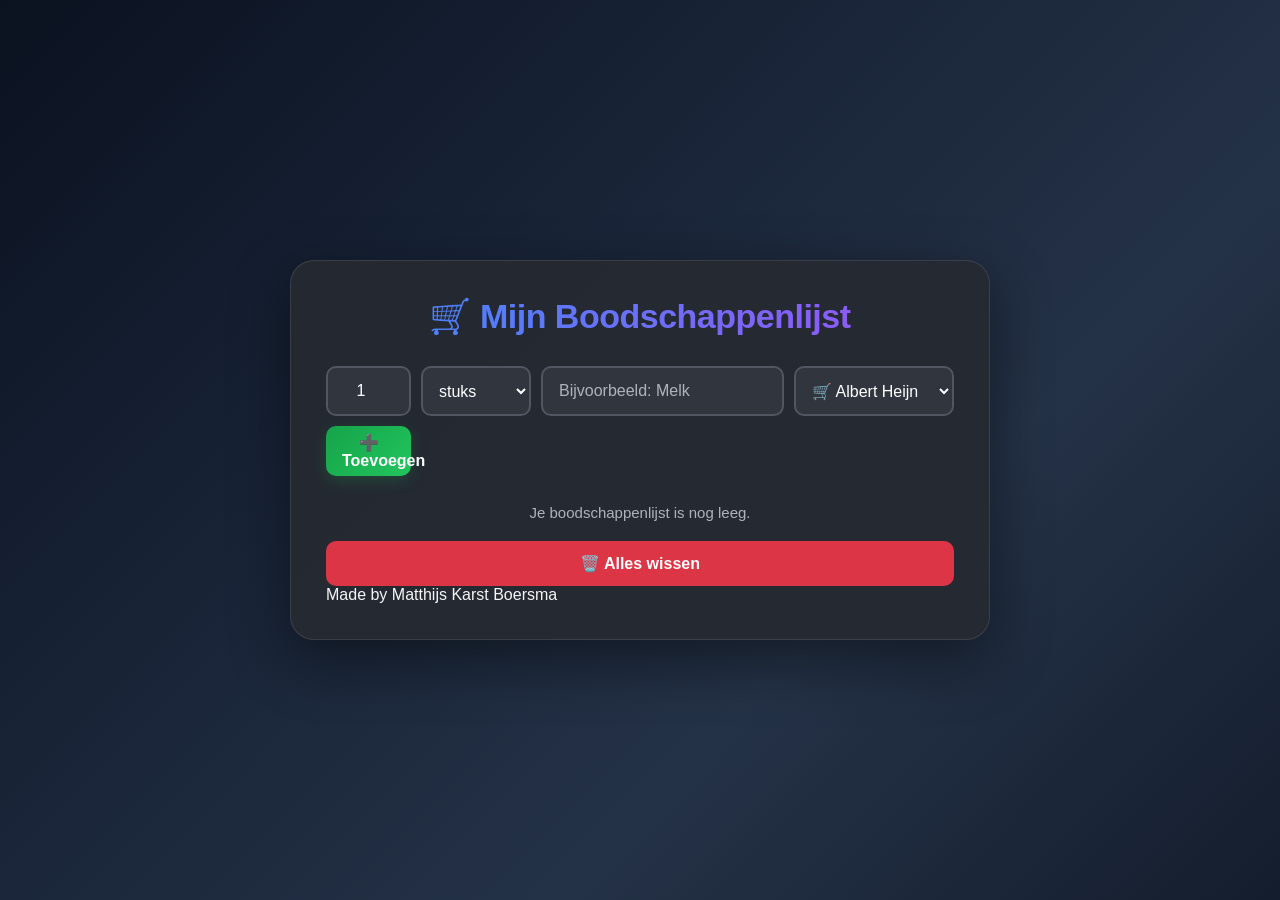
==== commit 0aaabe8f: "Refactor index.html for improved structure and accessibility Updated HTML structure and added access" ====
--- a/index.html
+++ b/index.html
@@ -10,208 +10,231 @@
         content="width=device-width, initial-scale=1.0"
     >
 
+    <meta
+        name="theme-color"
+        content="#3d8bfd"
+    >
+
     <link
         rel="manifest"
         href="./manifest.json"
     >
 
-    <meta
-        name="theme-color"
-        content="#3d8bfd"
-    >
-
-    <title>Mijn Boodschappenlijst</title>
-
     <link
         rel="stylesheet"
         href="./style.css"
     >
 
+    <title>Mijn Boodschappenlijst</title>
+
 </head>
 
 
 <body>
 
-    <main class="app">
-
-        <!-- ==========================
-             TITEL
-        =========================== -->
-
-        <h1>
-            🛒 Mijn Boodschappenlijst
-        </h1>
-
-
-        <!-- ==========================
-             INVOER
-        =========================== -->
-
-        <div class="invoer">
-
-            <!-- AANTAL -->
-
-            <input
-                type="number"
-                id="aantalInput"
-                value="1"
-                min="1"
-                step="1"
-                placeholder="Aantal"
-            >
-
-
-            <!-- EENHEID -->
-
-            <select id="eenheidInput">
-
-                <option value="st">
-                    stuks
-                </option>
-
-                <option value="g">
-                    gram
-                </option>
-
-                <option value="ml">
-                    ml
-                </option>
-
-            </select>
-
-
-            <!-- PRODUCT -->
-
-            <input
-                type="text"
-                id="productInput"
-                placeholder="Bijvoorbeeld: Melk"
-                autocomplete="off"
-            >
-
-
-            <!-- WINKEL -->
-
-            <select id="winkelInput">
-
-                <option value="Albert Heijn">
-                    🛒 Albert Heijn
-                </option>
-
-                <option value="Aldi">
-                    🛒 Aldi
-                </option>
-
-                <option value="Toko">
-                    🏮 Toko
-                </option>
-
-                <option value="Jumbo">
-                    🛒 Jumbo
-                </option>
-
-                <option value="Lidl">
-                    🛒 Lidl
-                </option>
-
-            </select>
-
-
-            <!-- TOEVOEGEN -->
-
-            <button id="toevoegen">
-                + Toevoegen
-            </button>
-
-        </div>
-
-
-        <!-- ==========================
-             BOODSCHAPPENLIJST
-        =========================== -->
-
-        <div id="boodschappenLijst"></div>
-
-
-        <!-- ==========================
-             LEGE LIJST
-        =========================== -->
-
-        <p id="legeLijst">
-
-            Je boodschappenlijst is nog leeg.
-
-        </p>
-
-
-        <!-- ==========================
-             ALLES WISSEN
-        =========================== -->
-
-        <button id="allesWissen">
-
-            🗑️ Alles wissen
-
+
+<main class="app">
+
+
+    <!-- ==========================
+         TITEL
+    =========================== -->
+
+    <h1>
+        🛒 Mijn Boodschappenlijst
+    </h1>
+
+
+    <!-- ==========================
+         INVOER
+    =========================== -->
+
+    <div class="invoer">
+
+
+        <!-- AANTAL -->
+
+        <input
+            type="number"
+            id="aantalInput"
+            value="1"
+            min="1"
+            step="1"
+            placeholder="Aantal"
+            aria-label="Aantal"
+        >
+
+
+        <!-- EENHEID -->
+
+        <select
+            id="eenheidInput"
+            aria-label="Eenheid"
+        >
+
+            <option value="st">
+                stuks
+            </option>
+
+            <option value="g">
+                gram
+            </option>
+
+            <option value="ml">
+                ml
+            </option>
+
+        </select>
+
+
+        <!-- PRODUCT -->
+
+        <input
+            type="text"
+            id="productInput"
+            placeholder="Bijvoorbeeld: Melk"
+            autocomplete="off"
+            aria-label="Product"
+        >
+
+
+        <!-- WINKEL -->
+
+        <select
+            id="winkelInput"
+            aria-label="Winkel"
+        >
+
+            <option value="Albert Heijn">
+                🛒 Albert Heijn
+            </option>
+
+            <option value="Aldi">
+                🟦 Aldi
+            </option>
+
+            <option value="Toko">
+                🌶️ Toko
+            </option>
+
+            <option value="Jumbo">
+                🟡 Jumbo
+            </option>
+
+            <option value="Lidl">
+                🔵 Lidl
+            </option>
+
+        </select>
+
+
+        <!-- TOEVOEGEN -->
+
+        <button
+            id="toevoegen"
+            type="button"
+        >
+            ➕ Toevoegen
         </button>
 
 
-        <!-- ==========================
-             FOOTER
-        =========================== -->
-
-        <div class="footer">
-
-            Made by Matthijs Karst Boersma
-
-        </div>
-
-    </main>
-
-
-    <!-- ==========================
-         JAVASCRIPT
-    =========================== -->
-
-    <script src="./script.js"></script>
-
-
-    <!-- ==========================
-         SERVICE WORKER
-    =========================== -->
-
-    <script>
-
-        if ("serviceWorker" in navigator) {
-
-            window.addEventListener(
-                "load",
-                () => {
-
-                    navigator.serviceWorker
-                        .register("./service-worker.js")
-                        .then(registration => {
-
-                            console.log(
-                                "Service Worker actief:",
-                                registration.scope
-                            );
-
-                        })
-                        .catch(error => {
-
-                            console.error(
-                                "Service Worker fout:",
-                                error
-                            );
-
-                        });
-
-                }
-            );
+    </div>
+
+
+    <!-- ==========================
+         BOODSCHAPPEN
+    =========================== -->
+
+    <div
+        id="winkelsContainer"
+        class="winkels-container"
+    ></div>
+
+
+    <!-- ==========================
+         LEGE LIJST
+    =========================== -->
+
+    <p id="legeLijst">
+
+        Je boodschappenlijst is nog leeg.
+
+    </p>
+
+
+    <!-- ==========================
+         ALLES WISSEN
+    =========================== -->
+
+    <button
+        id="allesWissen"
+        type="button"
+    >
+        🗑️ Alles wissen
+    </button>
+
+
+    <!-- ==========================
+         FOOTER
+    =========================== -->
+
+    <div class="made-by">
+
+        Made by Matthijs Karst Boersma
+
+    </div>
+
+
+</main>
+
+
+<script src="./script.js"></script>
+
+
+<!-- ==========================
+     SERVICE WORKER
+=========================== -->
+
+<script>
+
+if ("serviceWorker" in navigator) {
+
+    window.addEventListener(
+        "load",
+        () => {
+
+            navigator.serviceWorker
+                .register(
+                    "./service-worker.js"
+                )
+                .then(
+                    registration => {
+
+                        console.log(
+                            "Service Worker actief:",
+                            registration.scope
+                        );
+
+                    }
+                )
+                .catch(
+                    error => {
+
+                        console.error(
+                            "Service Worker fout:",
+                            error
+                        );
+
+                    }
+                );
 
         }
-
-    </script>
+    );
+
+}
+
+</script>
+
 
 </body>
 
--- a/style.css
+++ b/style.css
@@ -26,16 +26,17 @@
         Helvetica,
         sans-serif;
 
-    color: #f5f7fa;
+    color: #f5f5f5;
 
     background:
         linear-gradient(
             135deg,
-            #0f172a,
-            #1e293b,
-            #263449,
-            #172033
+            #0b1220,
+            #172235,
+            #243247,
+            #141d2d
         );
+
 }
 
 
@@ -47,16 +48,16 @@
 
     width: 100%;
 
-    max-width: 650px;
+    max-width: 700px;
 
     padding: 35px;
 
     background:
-        rgba(42, 47, 58, 0.97);
+        rgba(38, 42, 50, 0.97);
 
     border:
         1px solid
-        rgba(255, 255, 255, 0.12);
+        rgba(255, 255, 255, 0.10);
 
     border-radius: 24px;
 
@@ -66,6 +67,7 @@
 
     animation:
         appBinnenkomen 0.5s ease;
+
 }
 
 
@@ -111,15 +113,16 @@
 
     font-weight: 900;
 
-    letter-spacing: -0.5px;
+    letter-spacing:
+        -0.5px;
 
     background:
         linear-gradient(
             90deg,
-            #38bdf8,
-            #818cf8,
+            #3d8bfd,
+            #8b5cf6,
             #22c55e,
-            #38bdf8
+            #3d8bfd
         );
 
     background-size:
@@ -136,8 +139,13 @@
 
     animation:
         titelKleur 5s linear infinite;
-}
-
+
+}
+
+
+/* ==========================
+   TITEL ANIMATIE
+========================== */
 
 @keyframes titelKleur {
 
@@ -159,224 +167,51 @@
 
 
 /* ==========================
-   WINKEL SECTIE
-========================== */
-
-.winkel-sectie {
-
-    margin-bottom: 25px;
-
-    padding: 18px;
-
-    background:
-        rgba(255, 255, 255, 0.055);
-
-    border:
-        1px solid
-        rgba(255, 255, 255, 0.12);
-
-    border-radius: 16px;
-}
-
-
-.winkel-sectie h2 {
-
-    margin:
-        0 0 14px;
-
-    font-size: 18px;
-
-    color: #f8fafc;
-
-}
-
-
-/* ==========================
-   WINKEL KNOPPEN
-========================== */
-
-.winkel-knoppen {
+   INVOER
+========================== */
+
+.invoer {
 
     display: grid;
 
     grid-template-columns:
-        repeat(2, 1fr);
+        85px
+        110px
+        1fr
+        160px;
 
     gap: 10px;
-}
-
-
-.winkel-knop {
-
-    padding: 12px 10px;
-
-    border:
-        2px solid
-        #475569;
-
-    border-radius: 10px;
-
-    background:
-        #334155;
-
-    color: #f8fafc;
-
-    font-size: 15px;
-
-    font-weight: bold;
-
-    cursor: pointer;
-
-    transition:
-        background 0.2s ease,
-        border-color 0.2s ease,
-        transform 0.2s ease,
-        box-shadow 0.2s ease;
-}
-
-
-.winkel-knop:hover {
-
-    background:
-        #3f4f65;
-
-    border-color:
-        #60a5fa;
-
-    transform:
-        translateY(-2px);
-
-    box-shadow:
-        0 5px 15px
-        rgba(59, 130, 246, 0.2);
-}
-
-
-.winkel-knop.actief {
-
-    background:
-        linear-gradient(
-            135deg,
-            #2563eb,
-            #3b82f6
-        );
-
-    border-color:
-        #60a5fa;
-
-    box-shadow:
-        0 0 0 2px
-        rgba(96, 165, 250, 0.2),
-
-        0 6px 18px
-        rgba(59, 130, 246, 0.3);
-
-    transform:
-        translateY(-1px);
-}
-
-
-/* ==========================
-   ALLE WINKELS
-========================== */
-
-.alle-winkels-knop {
-
-    width: 100%;
-
-    margin-top: 10px;
-
-    padding: 12px;
-
-    border:
-        2px solid
-        #64748b;
-
-    border-radius: 10px;
-
-    background:
-        #475569;
-
-    color: white;
-
-    font-size: 15px;
-
-    font-weight: bold;
-
-    cursor: pointer;
-
-    transition:
-        background 0.2s ease,
-        border-color 0.2s ease,
-        transform 0.2s ease;
-}
-
-
-.alle-winkels-knop:hover {
-
-    background:
-        #526277;
-
-    border-color:
-        #93c5fd;
-
-    transform:
-        translateY(-1px);
-
-}
-
-
-.alle-winkels-knop.actief {
-
-    background:
-        linear-gradient(
-            135deg,
-            #0891b2,
-            #06b6d4
-        );
-
-    border-color:
-        #67e8f9;
-
-    box-shadow:
-        0 5px 18px
-        rgba(6, 182, 212, 0.25);
-}
-
-
-/* ==========================
-   INVOER
-========================== */
-
-.invoer {
-
-    display: flex;
-
-    gap: 10px;
-
-    margin-bottom: 12px;
-}
-
-
-/* ==========================
-   INPUTS
+
+    margin-bottom: 28px;
+
+}
+
+
+/* ==========================
+   INPUTS EN SELECTS
 ========================== */
 
 #aantalInput,
 #eenheidInput,
-#productInput {
+#productInput,
+#winkelInput {
+
+    width: 100%;
+
+    min-height: 50px;
+
+    padding:
+        13px 12px;
 
     border:
-        2px solid
-        #4b5563;
-
-    border-radius:
-        10px;
+        2px solid #505762;
+
+    border-radius: 10px;
 
     outline: none;
 
     background:
-        #374151;
+        #30353e;
 
     color:
         #ffffff;
@@ -388,62 +223,63 @@
         border-color 0.2s ease,
         box-shadow 0.2s ease,
         transform 0.15s ease;
+
 }
 
 
 #aantalInput {
 
-    width: 85px;
-
-    padding:
-        14px 10px;
-
-    text-align: center;
-}
-
-
-#eenheidInput {
-
-    width: 105px;
-
-    padding:
-        14px 10px;
-
-    cursor: pointer;
+    text-align:
+        center;
+
 }
 
 
 #productInput {
 
-    flex: 1;
-
-    min-width: 0;
-
-    padding:
-        14px 16px;
+    padding-left:
+        16px;
+
 }
 
 
 #productInput::placeholder {
 
     color:
-        #a8b0bd;
+        #aeb4bd;
+
 }
 
 
 #aantalInput:focus,
 #eenheidInput:focus,
-#productInput:focus {
+#productInput:focus,
+#winkelInput:focus {
 
     border-color:
-        #38bdf8;
+        #3d8bfd;
 
     box-shadow:
         0 0 0 3px
-        rgba(56, 189, 248, 0.15);
+        rgba(
+            61,
+            139,
+            253,
+            0.16
+        );
 
     transform:
         translateY(-1px);
+
+}
+
+
+#eenheidInput,
+#winkelInput {
+
+    cursor:
+        pointer;
+
 }
 
 
@@ -453,10 +289,14 @@
 
 #toevoegen {
 
+    min-height:
+        50px;
+
     padding:
-        0 20px;
-
-    border: none;
+        0 16px;
+
+    border:
+        none;
 
     border-radius:
         10px;
@@ -482,12 +322,18 @@
 
     box-shadow:
         0 5px 15px
-        rgba(34, 197, 94, 0.2);
+        rgba(
+            34,
+            197,
+            94,
+            0.18
+        );
 
     transition:
         background 0.2s ease,
         transform 0.2s ease,
         box-shadow 0.2s ease;
+
 }
 
 
@@ -497,7 +343,7 @@
         linear-gradient(
             135deg,
             #15803d,
-            #22c55e
+            #16a34a
         );
 
     transform:
@@ -505,7 +351,13 @@
 
     box-shadow:
         0 8px 20px
-        rgba(34, 197, 94, 0.3);
+        rgba(
+            34,
+            197,
+            94,
+            0.28
+        );
+
 }
 
 
@@ -513,92 +365,215 @@
 
     transform:
         scale(0.96);
-}
-
-
-/* ==========================
-   GEKOZEN WINKEL
-========================== */
-
-.gekozen-winkel {
+
+}
+
+
+/* ==========================
+   WINKEL SECTIE
+========================== */
+
+.winkel-sectie {
 
     margin-bottom:
-        14px;
+        22px;
+
+    animation:
+        winkelBinnen 0.3s ease;
+
+}
+
+
+@keyframes winkelBinnen {
+
+    from {
+
+        opacity: 0;
+
+        transform:
+            translateY(8px);
+
+    }
+
+    to {
+
+        opacity: 1;
+
+        transform:
+            translateY(0);
+
+    }
+
+}
+
+
+/* ==========================
+   WINKEL KOP
+========================== */
+
+.winkel-kop {
+
+    display:
+        flex;
+
+    align-items:
+        center;
+
+    justify-content:
+        space-between;
+
+    gap:
+        12px;
 
     padding:
-        9px 12px;
+        12px 15px;
+
+    margin-bottom:
+        8px;
 
     border-radius:
+        12px;
+
+    background:
+        #303640;
+
+    border-left:
+        5px solid #3d8bfd;
+
+    box-shadow:
+        0 4px 12px
+        rgba(
+            0,
+            0,
+            0,
+            0.15
+        );
+
+}
+
+
+.winkel-kop h2 {
+
+    margin:
+        0;
+
+    font-size:
+        19px;
+
+    font-weight:
+        800;
+
+}
+
+
+.winkel-aantal {
+
+    font-size:
+        13px;
+
+    color:
+        #b8c0ca;
+
+    white-space:
+        nowrap;
+
+}
+
+
+/* ==========================
+   WINKEL KLEUREN
+========================== */
+
+.winkel-sectie.albert-heijn
+.winkel-kop {
+
+    border-left-color:
+        #3d8bfd;
+
+}
+
+
+.winkel-sectie.aldi
+.winkel-kop {
+
+    border-left-color:
+        #38bdf8;
+
+}
+
+
+.winkel-sectie.toko
+.winkel-kop {
+
+    border-left-color:
+        #f59e0b;
+
+}
+
+
+.winkel-sectie.jumbo
+.winkel-kop {
+
+    border-left-color:
+        #facc15;
+
+}
+
+
+.winkel-sectie.lidl
+.winkel-kop {
+
+    border-left-color:
+        #a78bfa;
+
+}
+
+
+/* ==========================
+   PRODUCTEN
+========================== */
+
+.winkel-producten {
+
+    display:
+        flex;
+
+    flex-direction:
+        column;
+
+    gap:
         8px;
 
-    background:
-        rgba(56, 189, 248, 0.10);
+}
+
+
+/* ==========================
+   PRODUCT
+========================== */
+
+.product {
+
+    display:
+        flex;
+
+    align-items:
+        center;
+
+    gap:
+        12px;
+
+    padding:
+        12px 14px;
+
+    background:
+        #30353e;
 
     border:
         1px solid
-        rgba(56, 189, 248, 0.25);
-
-    color:
-        #7dd3fc;
-
-    font-size:
-        14px;
-
-    font-weight:
-        bold;
-
-    text-align:
-        center;
-}
-
-
-/* ==========================
-   LIJST
-========================== */
-
-#boodschappenLijst {
-
-    list-style:
-        none;
-
-    padding:
-        0;
-
-    margin:
-        0;
-}
-
-
-/* ==========================
-   PRODUCT
-========================== */
-
-.product {
-
-    display:
-        flex;
-
-    align-items:
-        center;
-
-    gap:
-        12px;
-
-    padding:
-        14px;
-
-    margin-bottom:
-        10px;
-
-    background:
-        #374151;
-
-    border:
-        1px solid
-        #4b5563;
+        #464d57;
 
     border-radius:
-        12px;
+        11px;
 
     transition:
         background 0.2s ease,
@@ -608,6 +583,7 @@
 
     animation:
         productBinnen 0.25s ease;
+
 }
 
 
@@ -639,13 +615,19 @@
 .product:hover {
 
     background:
-        #414b5b;
+        #373d47;
 
     border-color:
-        rgba(56, 189, 248, 0.45);
+        rgba(
+            61,
+            139,
+            253,
+            0.40
+        );
 
     transform:
         translateX(2px);
+
 }
 
 
@@ -665,13 +647,14 @@
         0;
 
     accent-color:
-        #22c55e;
+        #3d8bfd;
 
     cursor:
         pointer;
 
     transition:
         transform 0.15s ease;
+
 }
 
 
@@ -679,14 +662,15 @@
 
     transform:
         scale(1.15);
-}
-
-
-/* ==========================
-   NAAM CONTAINER
-========================== */
-
-.naam-container {
+
+}
+
+
+/* ==========================
+   PRODUCTNAAM
+========================== */
+
+.product-naam {
 
     flex:
         1;
@@ -694,101 +678,71 @@
     min-width:
         0;
 
+    font-size:
+        17px;
+
+    word-break:
+        break-word;
+
+}
+
+
+.product.gekocht .product-naam {
+
+    text-decoration:
+        line-through;
+
+    color:
+        #8b919a;
+
+}
+
+
+/* ==========================
+   AANTAL BEDIENING
+========================== */
+
+.aantal-bediening {
+
     display:
         flex;
 
-    flex-direction:
-        column;
+    align-items:
+        center;
 
     gap:
-        3px;
-}
-
-
-/* ==========================
-   PRODUCTNAAM
-========================== */
-
-.product-naam {
+        5px;
+
+    flex-shrink:
+        0;
+
+}
+
+
+/* ==========================
+   HOEVEELHEID
+========================== */
+
+.hoeveelheid {
+
+    min-width:
+        62px;
+
+    text-align:
+        center;
 
     font-size:
-        17px;
-
-    word-break:
-        break-word;
-}
-
-
-.product.gekocht .product-naam {
-
-    text-decoration:
-        line-through;
-
-    color:
-        #9ca3af;
-}
-
-
-/* ==========================
-   PRODUCT WINKEL
-========================== */
-
-.product-winkel {
-
-    color:
-        #7dd3fc;
-
-    font-size:
-        11px;
+        15px;
 
     font-weight:
         bold;
-}
-
-
-/* ==========================
-   AANTAL BEDIENING
-========================== */
-
-.aantal-bediening {
-
-    display:
-        flex;
-
-    align-items:
-        center;
-
-    gap:
-        6px;
-
-    flex-shrink:
-        0;
-}
-
-
-/* ==========================
-   HOEVEELHEID
-========================== */
-
-.hoeveelheid {
-
-    min-width:
-        65px;
-
-    text-align:
-        center;
-
-    font-size:
-        16px;
-
-    font-weight:
-        bold;
 
     color:
         #ffffff;
 
     white-space:
         nowrap;
+
 }
 
 
@@ -820,7 +774,7 @@
         white;
 
     font-size:
-        22px;
+        21px;
 
     font-weight:
         bold;
@@ -844,27 +798,35 @@
         background 0.2s ease,
         transform 0.15s ease,
         box-shadow 0.2s ease;
+
 }
 
 
 .aantal-knop:hover {
 
     background:
-        #2563eb;
+        #246edb;
 
     transform:
         scale(1.08);
 
     box-shadow:
         0 4px 10px
-        rgba(61, 139, 253, 0.3);
+        rgba(
+            61,
+            139,
+            253,
+            0.30
+        );
+
 }
 
 
 .aantal-knop:active {
 
     transform:
-        scale(0.9);
+        scale(0.90);
+
 }
 
 
@@ -875,7 +837,7 @@
 .verwijder {
 
     padding:
-        8px 11px;
+        8px 10px;
 
     border:
         none;
@@ -884,7 +846,7 @@
         8px;
 
     background:
-        #ef4444;
+        #dc3545;
 
     color:
         white;
@@ -902,20 +864,27 @@
         background 0.2s ease,
         transform 0.2s ease,
         box-shadow 0.2s ease;
+
 }
 
 
 .verwijder:hover {
 
     background:
-        #dc2626;
+        #b02a37;
 
     transform:
         scale(1.07);
 
     box-shadow:
         0 4px 10px
-        rgba(239, 68, 68, 0.3);
+        rgba(
+            220,
+            53,
+            69,
+            0.30
+        );
+
 }
 
 
@@ -923,6 +892,7 @@
 
     transform:
         scale(0.93);
+
 }
 
 
@@ -933,7 +903,8 @@
 .product.gekocht {
 
     opacity:
-        0.55;
+        0.50;
+
 }
 
 
@@ -950,10 +921,11 @@
         center;
 
     color:
-        #aeb7c5;
+        #aeb4bd;
 
     font-size:
         15px;
+
 }
 
 
@@ -979,7 +951,7 @@
         10px;
 
     background:
-        #ef4444;
+        #dc3545;
 
     color:
         white;
@@ -997,20 +969,27 @@
         background 0.2s ease,
         transform 0.2s ease,
         box-shadow 0.2s ease;
+
 }
 
 
 #allesWissen:hover {
 
     background:
-        #dc2626;
+        #b02a37;
 
     transform:
         translateY(-2px);
 
     box-shadow:
         0 6px 15px
-        rgba(239, 68, 68, 0.25);
+        rgba(
+            220,
+            53,
+            69,
+            0.25
+        );
+
 }
 
 
@@ -1018,6 +997,7 @@
 
     transform:
         scale(0.97);
+
 }
 
 
@@ -1028,7 +1008,7 @@
 .footer {
 
     margin-top:
-        20px;
+        22px;
 
     text-align:
         center;
@@ -1043,7 +1023,8 @@
         0.8px;
 
     color:
-        #94a3b8;
+        #8f98a5;
+
 }
 
 
@@ -1051,7 +1032,7 @@
    MOBIEL
 ========================== */
 
-@media (max-width: 600px) {
+@media (max-width: 700px) {
 
     body {
 
@@ -1060,6 +1041,7 @@
 
         align-items:
             flex-start;
+
     }
 
 
@@ -1073,6 +1055,7 @@
 
         border-radius:
             18px;
+
     }
 
 
@@ -1086,35 +1069,154 @@
 
         margin-bottom:
             25px;
-    }
-
-
-    /* ==========================
-       WINKELS MOBIEL
-    ========================== */
-
-    .winkel-sectie {
-
-        padding:
-            14px;
-
-    }
-
-
-    .winkel-knoppen {
+
+    }
+
+
+    /* ======================
+       INVOER MOBIEL
+    ====================== */
+
+    .invoer {
+
+        display:
+            grid;
 
         grid-template-columns:
             1fr 1fr;
 
         gap:
-            8px;
-    }
-
-
-    .winkel-knop {
+            11px;
+
+    }
+
+
+    #aantalInput,
+    #eenheidInput {
 
         min-height:
-            46px;
+            50px;
+
+        font-size:
+            17px;
+
+    }
+
+
+    #productInput {
+
+        grid-column:
+            1 / -1;
+
+        min-height:
+            52px;
+
+        font-size:
+            17px;
+
+    }
+
+
+    #winkelInput {
+
+        grid-column:
+            1 / -1;
+
+        min-height:
+            52px;
+
+        font-size:
+            17px;
+
+    }
+
+
+    #toevoegen {
+
+        grid-column:
+            1 / -1;
+
+        min-height:
+            52px;
+
+        font-size:
+            17px;
+
+    }
+
+
+    /* ======================
+       WINKEL KOP
+    ====================== */
+
+    .winkel-kop {
+
+        padding:
+            11px 13px;
+
+    }
+
+
+    .winkel-kop h2 {
+
+        font-size:
+            18px;
+
+    }
+
+
+    .winkel-aantal {
+
+        font-size:
+            12px;
+
+    }
+
+
+    /* ======================
+       PRODUCT MOBIEL
+    ====================== */
+
+    .product {
+
+        display:
+            grid;
+
+        grid-template-columns:
+            24px 1fr auto auto;
+
+        gap:
+            9px;
+
+        padding:
+            12px 9px;
+
+    }
+
+
+    .product-naam {
+
+        align-self:
+            center;
+
+        font-size:
+            16px;
+
+    }
+
+
+    .aantal-bediening {
+
+        gap:
+            3px;
+
+    }
+
+
+    .hoeveelheid {
+
+        min-width:
+            54px;
 
         font-size:
             14px;
@@ -1122,198 +1224,85 @@
     }
 
 
-    /* ==========================
-       INVOER MOBIEL
-    ========================== */
-
-    .invoer {
-
-        display:
-            grid;
-
-        grid-template-columns:
-            1fr 1fr;
-
-        gap:
-            12px;
-    }
-
-
-    #aantalInput,
-    #eenheidInput {
+    .aantal-knop {
 
         width:
-            100%;
+            33px;
+
+        height:
+            33px;
+
+        font-size:
+            20px;
+
+    }
+
+
+    .verwijder {
+
+        padding:
+            8px 9px;
+
+        min-height:
+            33px;
+
+    }
+
+
+    #allesWissen {
 
         min-height:
             50px;
 
         font-size:
-            17px;
-    }
-
-
-    #productInput {
-
-        grid-column:
-            1 / -1;
-
-        width:
-            100%;
-
-        min-height:
-            52px;
+            16px;
+
+    }
+
+}
+
+
+/* ==========================
+   KLEINERE TELEFOONS
+========================== */
+
+@media (max-width: 400px) {
+
+    .app {
+
+        padding:
+            20px 14px;
+
+    }
+
+
+    h1 {
 
         font-size:
-            17px;
-    }
-
-
-    #toevoegen {
-
-        grid-column:
-            1 / -1;
-
-        min-height:
-            52px;
-
-        padding:
-            14px;
-
-        font-size:
-            17px;
-    }
-
-
-    /* ==========================
-       PRODUCT MOBIEL
-    ========================== */
+            24px;
+
+        margin-bottom:
+            22px;
+
+    }
+
 
     .product {
 
-        display:
-            grid;
-
         grid-template-columns:
-            24px 1fr auto auto;
+            22px 1fr;
 
         gap:
-            10px;
-
-        padding:
-            13px 10px;
+            8px;
+
     }
 
 
     .product-naam {
-
-        align-self:
-            center;
 
         font-size:
             16px;
-    }
-
-
-    .aantal-bediening {
-
-        gap:
-            4px;
-    }
-
-
-    .hoeveelheid {
-
-        min-width:
-            55px;
-
-        font-size:
-            14px;
-    }
-
-
-    .aantal-knop {
-
-        width:
-            34px;
-
-        height:
-            34px;
-
-        font-size:
-            20px;
-    }
-
-
-    .verwijder {
-
-        padding:
-            8px 10px;
-
-        min-height:
-            34px;
-    }
-
-
-    #allesWissen {
-
-        min-height:
-            50px;
-
-        font-size:
-            16px;
-    }
-
-}
-
-
-/* ==========================
-   KLEINERE TELEFOONS
-========================== */
-
-@media (max-width: 400px) {
-
-    .app {
-
-        padding:
-            20px 14px;
-    }
-
-
-    h1 {
-
-        font-size:
-            24px;
-
-        margin-bottom:
-            22px;
-    }
-
-
-    .winkel-knop {
-
-        font-size:
-            13px;
-
-        padding:
-            10px 6px;
-    }
-
-
-    .product {
-
-        grid-template-columns:
-            22px 1fr;
-
-        gap:
-            8px;
-    }
-
-
-    .product-naam {
-
-        font-size:
-            16px;
+
     }
 
 
@@ -1324,6 +1313,7 @@
 
         justify-content:
             flex-start;
+
     }
 
 
@@ -1334,6 +1324,21 @@
 
         justify-self:
             start;
-    }
-
-}
+
+    }
+
+
+    .winkel-kop {
+
+        align-items:
+            flex-start;
+
+        flex-direction:
+            column;
+
+        gap:
+            3px;
+
+    }
+
+}
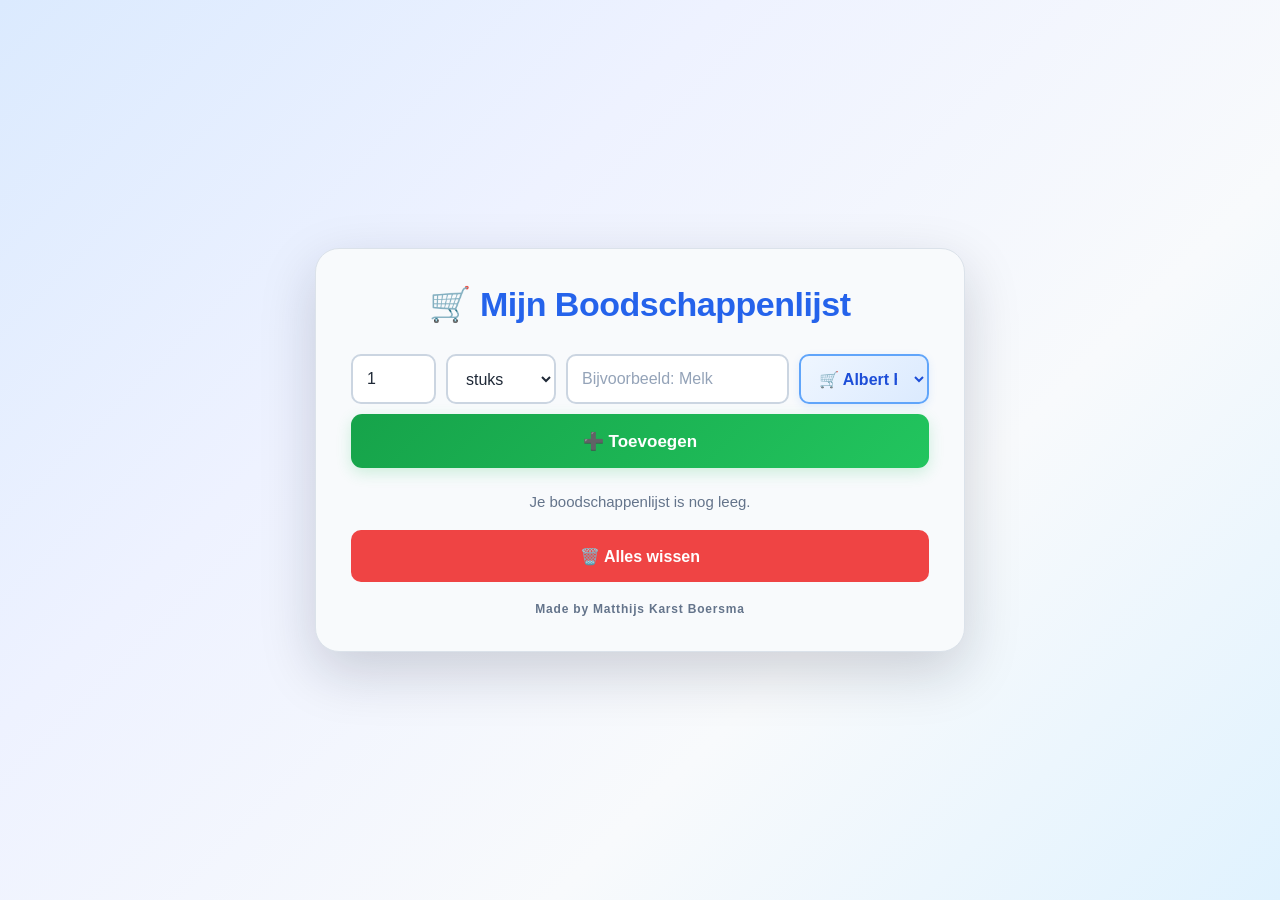
==== commit b271b5fb: "Update index.html" ====
--- a/index.html
+++ b/index.html
@@ -173,18 +173,6 @@
         🗑️ Alles wissen
     </button>
 
-
-    <!-- ==========================
-         FOOTER
-    =========================== -->
-
-    <div class="made-by">
-
-        Made by Matthijs Karst Boersma
-
-    </div>
-
-
 </main>
 
 
--- a/style.css
+++ b/style.css
@@ -1,22 +1,23 @@
+/* ======================================
+   MIJN BOODSCHAPPENLIJST
+   LICHTE / OVERZICHTELIJKE STYLE
+====================================== */
+
 * {
     box-sizing: border-box;
 }
 
 
-/* ==========================
+/* ======================================
    BODY
-========================== */
+====================================== */
 
 body {
-
     margin: 0;
-
     min-height: 100vh;
 
     display: flex;
-
     justify-content: center;
-
     align-items: center;
 
     padding: 20px;
@@ -26,170 +27,105 @@
         Helvetica,
         sans-serif;
 
-    color: #f5f5f5;
+    color: #1f2937;
 
     background:
         linear-gradient(
             135deg,
-            #0b1220,
-            #172235,
-            #243247,
-            #141d2d
+            #dbeafe,
+            #eef2ff,
+            #f8fafc,
+            #e0f2fe
         );
-
-}
-
-
-/* ==========================
+}
+
+
+/* ======================================
    APP
-========================== */
+====================================== */
 
 .app {
-
     width: 100%;
-
-    max-width: 700px;
+    max-width: 650px;
 
     padding: 35px;
 
-    background:
-        rgba(38, 42, 50, 0.97);
+    background: #f8fafc;
 
     border:
-        1px solid
-        rgba(255, 255, 255, 0.10);
+        1px solid #dbe2ea;
 
     border-radius: 24px;
 
     box-shadow:
-        0 20px 60px
-        rgba(0, 0, 0, 0.45);
+        0 20px 55px
+        rgba(15, 23, 42, 0.18);
 
     animation:
         appBinnenkomen 0.5s ease;
-
-}
-
-
-/* ==========================
+}
+
+
+/* ======================================
    APP ANIMATIE
-========================== */
+====================================== */
 
 @keyframes appBinnenkomen {
 
     from {
-
         opacity: 0;
-
-        transform:
-            translateY(15px);
-
+        transform: translateY(15px);
     }
 
     to {
-
         opacity: 1;
-
-        transform:
-            translateY(0);
-
-    }
-
-}
-
-
-/* ==========================
+        transform: translateY(0);
+    }
+
+}
+
+
+/* ======================================
    TITEL
-========================== */
+====================================== */
 
 h1 {
-
     margin:
         0 0 30px;
 
     text-align: center;
 
     font-size: 34px;
-
     font-weight: 900;
 
-    letter-spacing:
-        -0.5px;
-
-    background:
-        linear-gradient(
-            90deg,
-            #3d8bfd,
-            #8b5cf6,
-            #22c55e,
-            #3d8bfd
-        );
-
-    background-size:
-        250% auto;
-
-    -webkit-background-clip:
-        text;
-
-    background-clip:
-        text;
-
-    color:
-        transparent;
-
-    animation:
-        titelKleur 5s linear infinite;
-
-}
-
-
-/* ==========================
-   TITEL ANIMATIE
-========================== */
-
-@keyframes titelKleur {
-
-    0% {
-
-        background-position:
-            0% center;
-
-    }
-
-    100% {
-
-        background-position:
-            250% center;
-
-    }
-
-}
-
-
-/* ==========================
+    letter-spacing: -0.5px;
+
+    color: #2563eb;
+}
+
+
+/* ======================================
    INVOER
-========================== */
+====================================== */
 
 .invoer {
-
     display: grid;
 
     grid-template-columns:
         85px
         110px
         1fr
-        160px;
+        130px;
 
     gap: 10px;
 
-    margin-bottom: 28px;
-
-}
-
-
-/* ==========================
-   INPUTS EN SELECTS
-========================== */
+    margin-bottom: 25px;
+}
+
+
+/* ======================================
+   ALLE INPUTS / SELECT
+====================================== */
 
 #aantalInput,
 #eenheidInput,
@@ -201,105 +137,117 @@
     min-height: 50px;
 
     padding:
-        13px 12px;
+        12px 14px;
 
     border:
-        2px solid #505762;
+        2px solid #cbd5e1;
 
     border-radius: 10px;
 
     outline: none;
 
-    background:
-        #30353e;
-
-    color:
-        #ffffff;
-
-    font-size:
-        16px;
+    background: #ffffff;
+
+    color: #1f2937;
+
+    font-size: 16px;
 
     transition:
         border-color 0.2s ease,
         box-shadow 0.2s ease,
         transform 0.15s ease;
-
-}
-
-
-#aantalInput {
-
-    text-align:
-        center;
-
-}
-
-
-#productInput {
-
-    padding-left:
-        16px;
-
-}
-
+}
+
+
+/* ======================================
+   PLACEHOLDER
+====================================== */
 
 #productInput::placeholder {
-
-    color:
-        #aeb4bd;
-
-}
-
+    color: #94a3b8;
+}
+
+
+/* ======================================
+   INPUT FOCUS
+====================================== */
 
 #aantalInput:focus,
 #eenheidInput:focus,
 #productInput:focus,
 #winkelInput:focus {
 
-    border-color:
-        #3d8bfd;
+    border-color: #3d8bfd;
 
     box-shadow:
         0 0 0 3px
-        rgba(
-            61,
-            139,
-            253,
-            0.16
+        rgba(61, 139, 253, 0.15);
+
+    transform:
+        translateY(-1px);
+}
+
+
+/* ======================================
+   WINKEL SELECT
+====================================== */
+
+#winkelInput {
+
+    background:
+        linear-gradient(
+            135deg,
+            #eff6ff,
+            #dbeafe
         );
 
-    transform:
-        translateY(-1px);
-
-}
-
-
-#eenheidInput,
-#winkelInput {
-
-    cursor:
-        pointer;
-
-}
-
-
-/* ==========================
+    border:
+        2px solid #60a5fa;
+
+    color: #1d4ed8;
+
+    font-weight: 700;
+
+    cursor: pointer;
+
+    box-shadow:
+        0 3px 8px
+        rgba(59, 130, 246, 0.12);
+}
+
+
+#winkelInput:hover {
+
+    background:
+        linear-gradient(
+            135deg,
+            #dbeafe,
+            #bfdbfe
+        );
+
+    border-color:
+        #3b82f6;
+}
+
+
+/* ======================================
    TOEVOEGEN
-========================== */
+====================================== */
 
 #toevoegen {
 
-    min-height:
-        50px;
-
-    padding:
-        0 16px;
-
-    border:
-        none;
-
-    border-radius:
-        10px;
+    grid-column:
+        1 / -1;
+
+    width: 100%;
+
+    min-height: 54px;
+
+    padding: 14px 20px;
+
+    border: none;
+
+    border-radius: 11px;
 
     background:
         linear-gradient(
@@ -308,32 +256,22 @@
             #22c55e
         );
 
-    color:
-        white;
-
-    font-size:
-        16px;
-
-    font-weight:
-        bold;
-
-    cursor:
-        pointer;
+    color: white;
+
+    font-size: 17px;
+
+    font-weight: 800;
+
+    cursor: pointer;
 
     box-shadow:
         0 5px 15px
-        rgba(
-            34,
-            197,
-            94,
-            0.18
-        );
+        rgba(34, 197, 94, 0.20);
 
     transition:
         background 0.2s ease,
         transform 0.2s ease,
         box-shadow 0.2s ease;
-
 }
 
 
@@ -351,229 +289,98 @@
 
     box-shadow:
         0 8px 20px
-        rgba(
-            34,
-            197,
-            94,
-            0.28
-        );
-
+        rgba(34, 197, 94, 0.30);
 }
 
 
 #toevoegen:active {
 
     transform:
-        scale(0.96);
-
-}
-
-
-/* ==========================
-   WINKEL SECTIE
-========================== */
-
-.winkel-sectie {
-
-    margin-bottom:
-        22px;
-
-    animation:
-        winkelBinnen 0.3s ease;
-
-}
-
-
-@keyframes winkelBinnen {
-
-    from {
-
-        opacity: 0;
-
-        transform:
-            translateY(8px);
-
-    }
-
-    to {
-
-        opacity: 1;
-
-        transform:
-            translateY(0);
-
-    }
-
-}
-
-
-/* ==========================
+        scale(0.97);
+}
+
+
+/* ======================================
+   LIJST
+====================================== */
+
+#boodschappenLijst {
+
+    list-style: none;
+
+    padding: 0;
+
+    margin: 0;
+}
+
+
+/* ======================================
    WINKEL KOP
-========================== */
+   Werkt wanneer JS een winkelkop maakt
+====================================== */
 
 .winkel-kop {
 
-    display:
-        flex;
-
-    align-items:
-        center;
-
-    justify-content:
-        space-between;
-
-    gap:
-        12px;
+    margin:
+        25px 0 10px;
 
     padding:
         12px 15px;
 
-    margin-bottom:
-        8px;
-
-    border-radius:
-        12px;
-
-    background:
-        #303640;
-
-    border-left:
-        5px solid #3d8bfd;
+    border-radius: 11px;
+
+    background:
+        linear-gradient(
+            135deg,
+            #2563eb,
+            #3b82f6
+        );
+
+    color: white;
+
+    font-size: 18px;
+
+    font-weight: 800;
 
     box-shadow:
         0 4px 12px
-        rgba(
-            0,
-            0,
-            0,
-            0.15
-        );
-
-}
-
-
-.winkel-kop h2 {
-
-    margin:
-        0;
-
-    font-size:
-        19px;
-
-    font-weight:
-        800;
-
-}
-
-
-.winkel-aantal {
-
-    font-size:
-        13px;
-
-    color:
-        #b8c0ca;
-
-    white-space:
-        nowrap;
-
-}
-
-
-/* ==========================
-   WINKEL KLEUREN
-========================== */
-
-.winkel-sectie.albert-heijn
-.winkel-kop {
-
-    border-left-color:
-        #3d8bfd;
-
-}
-
-
-.winkel-sectie.aldi
-.winkel-kop {
-
-    border-left-color:
-        #38bdf8;
-
-}
-
-
-.winkel-sectie.toko
-.winkel-kop {
-
-    border-left-color:
-        #f59e0b;
-
-}
-
-
-.winkel-sectie.jumbo
-.winkel-kop {
-
-    border-left-color:
-        #facc15;
-
-}
-
-
-.winkel-sectie.lidl
-.winkel-kop {
-
-    border-left-color:
-        #a78bfa;
-
-}
-
-
-/* ==========================
-   PRODUCTEN
-========================== */
-
-.winkel-producten {
-
-    display:
-        flex;
-
-    flex-direction:
-        column;
-
-    gap:
-        8px;
-
-}
-
-
-/* ==========================
+        rgba(37, 99, 235, 0.20);
+}
+
+
+/* Eerste winkelkop */
+
+.winkel-kop:first-child {
+    margin-top: 0;
+}
+
+
+/* ======================================
    PRODUCT
-========================== */
+====================================== */
 
 .product {
 
-    display:
-        flex;
-
-    align-items:
-        center;
-
-    gap:
-        12px;
-
-    padding:
-        12px 14px;
-
-    background:
-        #30353e;
+    display: flex;
+
+    align-items: center;
+
+    gap: 12px;
+
+    padding: 14px;
+
+    margin-bottom: 10px;
+
+    background: #ffffff;
 
     border:
-        1px solid
-        #464d57;
-
-    border-radius:
-        11px;
+        1px solid #dbe2ea;
+
+    border-radius: 12px;
+
+    box-shadow:
+        0 2px 7px
+        rgba(15, 23, 42, 0.06);
 
     transition:
         background 0.2s ease,
@@ -583,30 +390,19 @@
 
     animation:
         productBinnen 0.25s ease;
-
 }
 
 
 @keyframes productBinnen {
 
     from {
-
-        opacity:
-            0;
-
-        transform:
-            translateX(-10px);
-
+        opacity: 0;
+        transform: translateX(-10px);
     }
 
     to {
-
-        opacity:
-            1;
-
-        transform:
-            translateX(0);
-
+        opacity: 1;
+        transform: translateX(0);
     }
 
 }
@@ -614,47 +410,34 @@
 
 .product:hover {
 
-    background:
-        #373d47;
+    background: #f8fbff;
 
     border-color:
-        rgba(
-            61,
-            139,
-            253,
-            0.40
-        );
+        rgba(61, 139, 253, 0.40);
 
     transform:
         translateX(2px);
-
-}
-
-
-/* ==========================
+}
+
+
+/* ======================================
    CHECKBOX
-========================== */
+====================================== */
 
 .product input[type="checkbox"] {
 
-    width:
-        20px;
-
-    height:
-        20px;
-
-    flex-shrink:
-        0;
+    width: 20px;
+    height: 20px;
+
+    flex-shrink: 0;
 
     accent-color:
         #3d8bfd;
 
-    cursor:
-        pointer;
+    cursor: pointer;
 
     transition:
         transform 0.15s ease;
-
 }
 
 
@@ -662,28 +445,24 @@
 
     transform:
         scale(1.15);
-
-}
-
-
-/* ==========================
+}
+
+
+/* ======================================
    PRODUCTNAAM
-========================== */
+====================================== */
 
 .product-naam {
 
-    flex:
-        1;
-
-    min-width:
-        0;
-
-    font-size:
-        17px;
-
-    word-break:
-        break-word;
-
+    flex: 1;
+
+    min-width: 0;
+
+    font-size: 17px;
+
+    font-weight: 600;
+
+    word-break: break-word;
 }
 
 
@@ -692,113 +471,83 @@
     text-decoration:
         line-through;
 
-    color:
-        #8b919a;
-
-}
-
-
-/* ==========================
+    color: #94a3b8;
+}
+
+
+/* ======================================
    AANTAL BEDIENING
-========================== */
+====================================== */
 
 .aantal-bediening {
 
-    display:
-        flex;
-
-    align-items:
-        center;
-
-    gap:
-        5px;
-
-    flex-shrink:
-        0;
-
-}
-
-
-/* ==========================
+    display: flex;
+
+    align-items: center;
+
+    gap: 6px;
+
+    flex-shrink: 0;
+}
+
+
+/* ======================================
    HOEVEELHEID
-========================== */
+====================================== */
 
 .hoeveelheid {
 
-    min-width:
-        62px;
-
-    text-align:
-        center;
-
-    font-size:
-        15px;
-
-    font-weight:
-        bold;
-
-    color:
-        #ffffff;
-
-    white-space:
-        nowrap;
-
-}
-
-
-/* ==========================
+    min-width: 65px;
+
+    text-align: center;
+
+    font-size: 16px;
+
+    font-weight: 800;
+
+    color: #334155;
+
+    white-space: nowrap;
+}
+
+
+/* ======================================
    PLUS / MIN
-========================== */
+====================================== */
 
 .aantal-knop {
 
-    width:
-        34px;
-
-    height:
-        34px;
-
-    padding:
-        0;
-
-    border:
-        none;
-
-    border-radius:
-        8px;
+    width: 34px;
+    height: 34px;
+
+    padding: 0;
+
+    border: none;
+
+    border-radius: 8px;
 
     background:
         #3d8bfd;
 
-    color:
-        white;
-
-    font-size:
-        21px;
-
-    font-weight:
-        bold;
-
-    line-height:
-        1;
-
-    cursor:
-        pointer;
-
-    display:
-        flex;
-
-    align-items:
-        center;
-
-    justify-content:
-        center;
+    color: white;
+
+    font-size: 22px;
+
+    font-weight: bold;
+
+    line-height: 1;
+
+    cursor: pointer;
+
+    display: flex;
+
+    align-items: center;
+    justify-content: center;
 
     transition:
         background 0.2s ease,
         transform 0.15s ease,
         box-shadow 0.2s ease;
-
 }
 
 
@@ -812,79 +561,59 @@
 
     box-shadow:
         0 4px 10px
-        rgba(
-            61,
-            139,
-            253,
-            0.30
-        );
-
+        rgba(61, 139, 253, 0.25);
 }
 
 
 .aantal-knop:active {
 
     transform:
-        scale(0.90);
-
-}
-
-
-/* ==========================
+        scale(0.9);
+}
+
+
+/* ======================================
    VERWIJDEREN
-========================== */
+====================================== */
 
 .verwijder {
 
     padding:
-        8px 10px;
-
-    border:
-        none;
-
-    border-radius:
-        8px;
-
-    background:
-        #dc3545;
-
-    color:
-        white;
-
-    font-size:
-        15px;
-
-    cursor:
-        pointer;
-
-    flex-shrink:
-        0;
+        8px 11px;
+
+    border: none;
+
+    border-radius: 8px;
+
+    background:
+        #ef4444;
+
+    color: white;
+
+    font-size: 15px;
+
+    cursor: pointer;
+
+    flex-shrink: 0;
 
     transition:
         background 0.2s ease,
         transform 0.2s ease,
         box-shadow 0.2s ease;
-
 }
 
 
 .verwijder:hover {
 
     background:
-        #b02a37;
+        #dc2626;
 
     transform:
         scale(1.07);
 
     box-shadow:
         0 4px 10px
-        rgba(
-            220,
-            53,
-            69,
-            0.30
-        );
-
+        rgba(220, 38, 38, 0.25);
 }
 
 
@@ -892,104 +621,83 @@
 
     transform:
         scale(0.93);
-
-}
-
-
-/* ==========================
+}
+
+
+/* ======================================
    GEKOCHT
-========================== */
+====================================== */
 
 .product.gekocht {
 
-    opacity:
-        0.50;
-
-}
-
-
-/* ==========================
+    opacity: 0.55;
+}
+
+
+/* ======================================
    LEGE LIJST
-========================== */
+====================================== */
 
 #legeLijst {
 
     margin:
         25px 0 5px;
 
-    text-align:
-        center;
-
-    color:
-        #aeb4bd;
-
-    font-size:
-        15px;
-
-}
-
-
-/* ==========================
+    text-align: center;
+
+    color: #64748b;
+
+    font-size: 15px;
+}
+
+
+/* ======================================
    ALLES WISSEN
-========================== */
+====================================== */
 
 #allesWissen {
 
-    width:
-        100%;
-
-    margin-top:
-        15px;
-
-    padding:
-        13px;
-
-    border:
-        none;
-
-    border-radius:
-        10px;
-
-    background:
-        #dc3545;
-
-    color:
-        white;
-
-    font-size:
-        16px;
-
-    font-weight:
-        bold;
-
-    cursor:
-        pointer;
+    width: 100%;
+
+    margin-top: 15px;
+
+    min-height: 52px;
+
+    padding: 13px;
+
+    border: none;
+
+    border-radius: 10px;
+
+    background:
+        #ef4444;
+
+    color: white;
+
+    font-size: 16px;
+
+    font-weight: bold;
+
+    cursor: pointer;
 
     transition:
         background 0.2s ease,
         transform 0.2s ease,
         box-shadow 0.2s ease;
-
 }
 
 
 #allesWissen:hover {
 
     background:
-        #b02a37;
+        #dc2626;
 
     transform:
         translateY(-2px);
 
     box-shadow:
         0 6px 15px
-        rgba(
-            220,
-            53,
-            69,
-            0.25
-        );
-
+        rgba(220, 38, 38, 0.20);
 }
 
 
@@ -997,109 +705,93 @@
 
     transform:
         scale(0.97);
-
-}
-
-
-/* ==========================
+}
+
+
+/* ======================================
    FOOTER
-========================== */
-
-.footer {
-
-    margin-top:
-        22px;
-
-    text-align:
-        center;
-
-    font-size:
-        12px;
-
-    font-weight:
-        700;
-
-    letter-spacing:
-        0.8px;
-
-    color:
-        #8f98a5;
-
-}
-
-
-/* ==========================
+====================================== */
+
+.app::after {
+
+    content:
+        "Made by Matthijs Karst Boersma";
+
+    display: block;
+
+    margin-top: 20px;
+
+    text-align: center;
+
+    font-size: 12px;
+
+    font-weight: 700;
+
+    letter-spacing: 0.8px;
+
+    color: #64748b;
+}
+
+
+/* ======================================
    MOBIEL
-========================== */
-
-@media (max-width: 700px) {
+====================================== */
+
+@media (max-width: 600px) {
 
     body {
 
-        padding:
-            10px;
+        padding: 10px;
 
         align-items:
             flex-start;
-
     }
 
 
     .app {
 
-        margin-top:
-            10px;
+        margin-top: 10px;
 
         padding:
             25px 18px;
 
-        border-radius:
-            18px;
-
+        border-radius: 18px;
     }
 
 
     h1 {
 
-        font-size:
-            27px;
-
-        line-height:
-            1.15;
-
-        margin-bottom:
-            25px;
-
-    }
-
-
-    /* ======================
+        font-size: 27px;
+
+        line-height: 1.15;
+
+        margin-bottom: 25px;
+    }
+
+
+    /* ==========================
        INVOER MOBIEL
-    ====================== */
+    ========================== */
 
     .invoer {
 
-        display:
-            grid;
+        display: grid;
 
         grid-template-columns:
             1fr 1fr;
 
-        gap:
-            11px;
-
+        gap: 12px;
     }
 
 
     #aantalInput,
     #eenheidInput {
 
-        min-height:
-            50px;
-
-        font-size:
-            17px;
-
+        width: 100%;
+
+        min-height: 50px;
+
+        font-size: 17px;
     }
 
 
@@ -1108,12 +800,14 @@
         grid-column:
             1 / -1;
 
-        min-height:
-            52px;
-
-        font-size:
-            17px;
-
+        width: 100%;
+
+        min-height: 52px;
+
+        font-size: 17px;
+
+        padding:
+            14px 16px;
     }
 
 
@@ -1122,149 +816,114 @@
         grid-column:
             1 / -1;
 
-        min-height:
-            52px;
-
-        font-size:
-            17px;
-
-    }
-
+        width: 100%;
+
+        min-height: 52px;
+
+        font-size: 17px;
+    }
+
+
+    /* ==========================
+       TOEVOEGEN MOBIEL
+    ========================== */
 
     #toevoegen {
 
         grid-column:
             1 / -1;
 
-        min-height:
-            52px;
-
-        font-size:
-            17px;
-
-    }
-
-
-    /* ======================
-       WINKEL KOP
-    ====================== */
+        min-height: 54px;
+
+        padding: 14px;
+
+        font-size: 17px;
+
+        margin-top: 2px;
+    }
+
+
+    /* ==========================
+       PRODUCT MOBIEL
+    ========================== */
+
+    .product {
+
+        display: grid;
+
+        grid-template-columns:
+            24px 1fr auto auto;
+
+        gap: 10px;
+
+        padding:
+            13px 10px;
+    }
+
+
+    .product-naam {
+
+        align-self: center;
+
+        font-size: 16px;
+    }
+
+
+    .aantal-bediening {
+
+        gap: 4px;
+    }
+
+
+    .hoeveelheid {
+
+        min-width: 55px;
+
+        font-size: 14px;
+    }
+
+
+    .aantal-knop {
+
+        width: 34px;
+
+        height: 34px;
+
+        font-size: 20px;
+    }
+
+
+    .verwijder {
+
+        padding:
+            8px 10px;
+
+        min-height: 34px;
+    }
+
 
     .winkel-kop {
+
+        font-size: 17px;
 
         padding:
             11px 13px;
-
-    }
-
-
-    .winkel-kop h2 {
-
-        font-size:
-            18px;
-
-    }
-
-
-    .winkel-aantal {
-
-        font-size:
-            12px;
-
-    }
-
-
-    /* ======================
-       PRODUCT MOBIEL
-    ====================== */
-
-    .product {
-
-        display:
-            grid;
-
-        grid-template-columns:
-            24px 1fr auto auto;
-
-        gap:
-            9px;
-
-        padding:
-            12px 9px;
-
-    }
-
-
-    .product-naam {
-
-        align-self:
-            center;
-
-        font-size:
-            16px;
-
-    }
-
-
-    .aantal-bediening {
-
-        gap:
-            3px;
-
-    }
-
-
-    .hoeveelheid {
-
-        min-width:
-            54px;
-
-        font-size:
-            14px;
-
-    }
-
-
-    .aantal-knop {
-
-        width:
-            33px;
-
-        height:
-            33px;
-
-        font-size:
-            20px;
-
-    }
-
-
-    .verwijder {
-
-        padding:
-            8px 9px;
-
-        min-height:
-            33px;
-
     }
 
 
     #allesWissen {
 
-        min-height:
-            50px;
-
-        font-size:
-            16px;
-
-    }
-
-}
-
-
-/* ==========================
+        min-height: 50px;
+
+        font-size: 16px;
+    }
+
+}
+
+
+/* ======================================
    KLEINERE TELEFOONS
-========================== */
+====================================== */
 
 @media (max-width: 400px) {
 
@@ -1272,18 +931,14 @@
 
         padding:
             20px 14px;
-
     }
 
 
     h1 {
 
-        font-size:
-            24px;
-
-        margin-bottom:
-            22px;
-
+        font-size: 24px;
+
+        margin-bottom: 22px;
     }
 
 
@@ -1292,17 +947,13 @@
         grid-template-columns:
             22px 1fr;
 
-        gap:
-            8px;
-
+        gap: 8px;
     }
 
 
     .product-naam {
 
-        font-size:
-            16px;
-
+        font-size: 16px;
     }
 
 
@@ -1313,7 +964,6 @@
 
         justify-content:
             flex-start;
-
     }
 
 
@@ -1324,21 +974,12 @@
 
         justify-self:
             start;
-
     }
 
 
     .winkel-kop {
 
-        align-items:
-            flex-start;
-
-        flex-direction:
-            column;
-
-        gap:
-            3px;
-
-    }
-
-}
+        font-size: 16px;
+    }
+
+}
